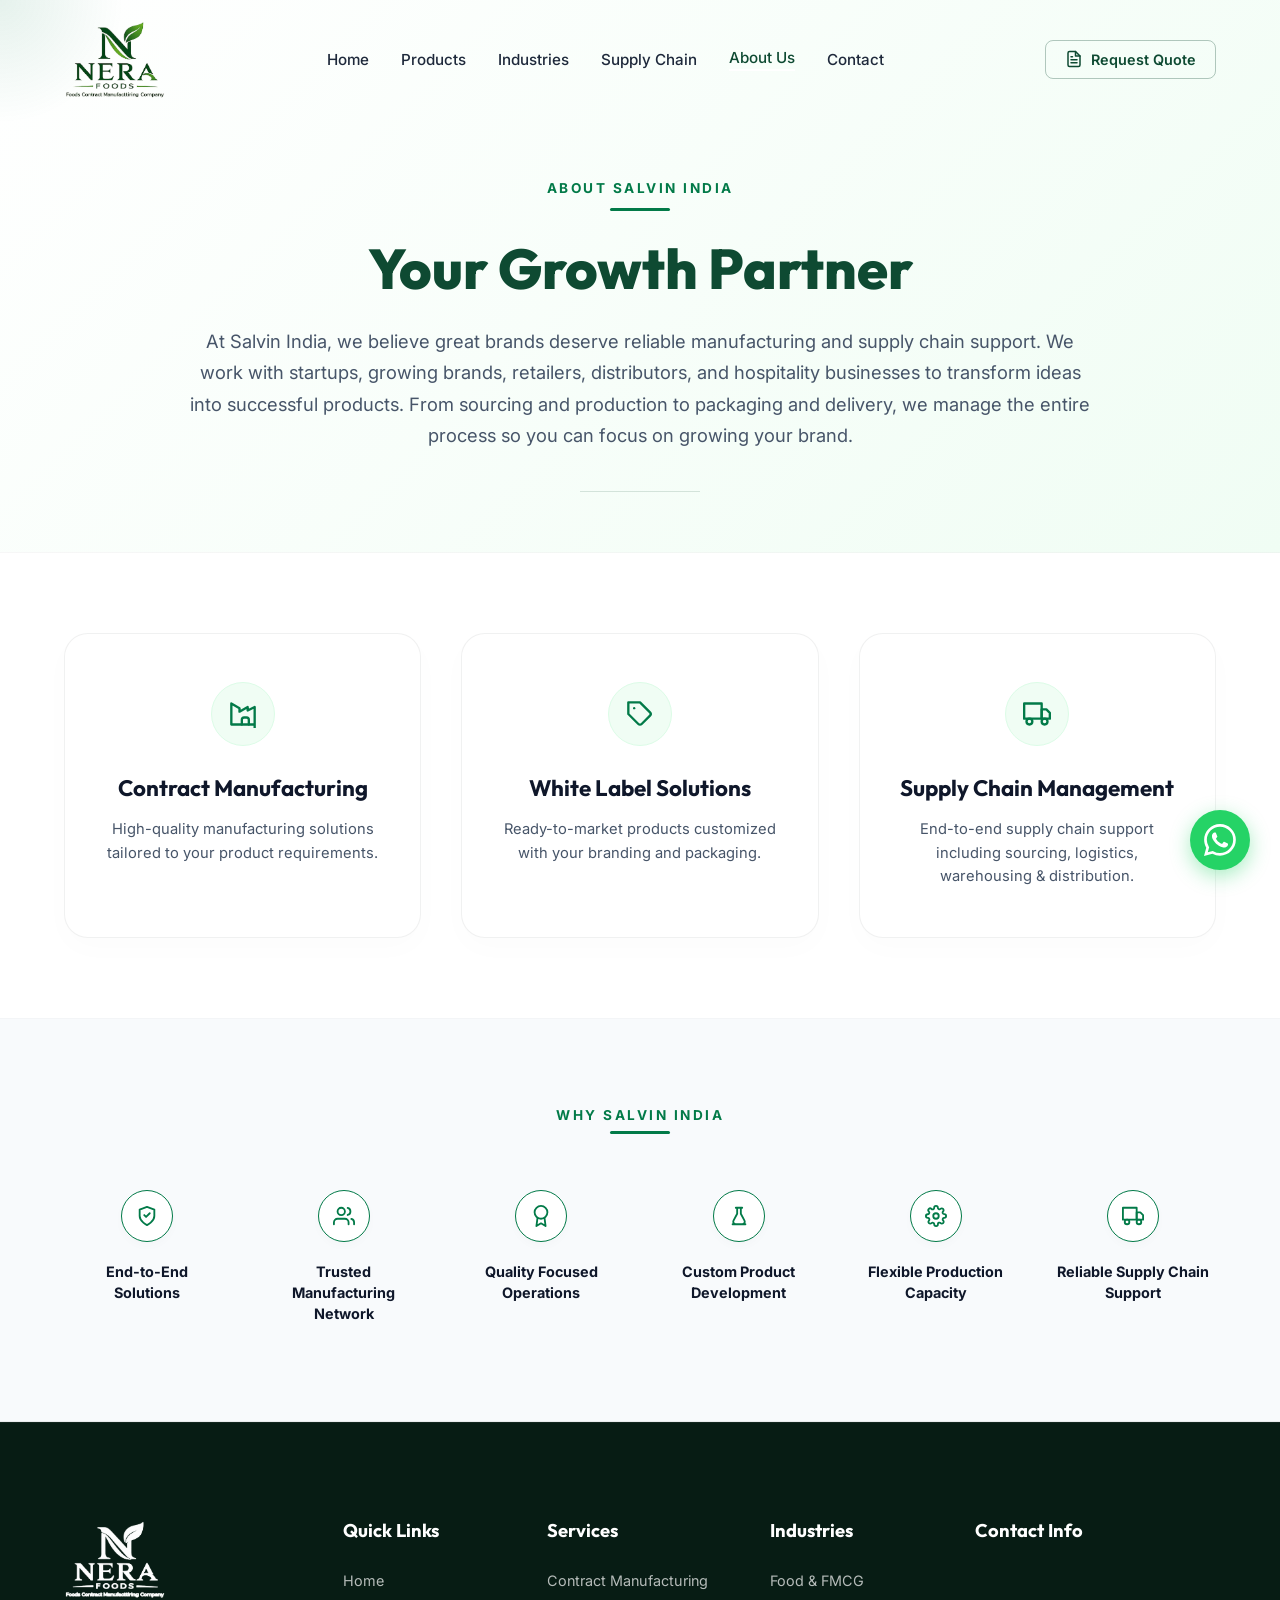
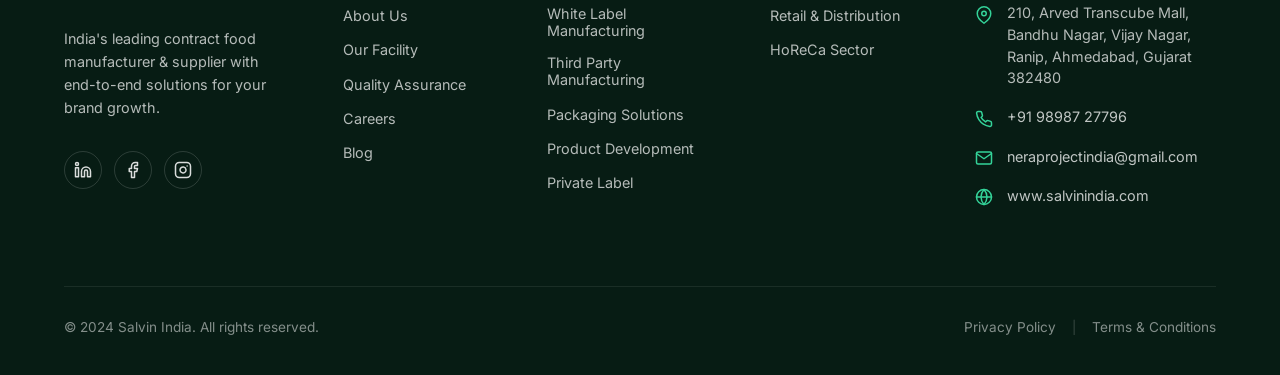
==== about.html @ e9b13687 "first commit" ====
<!DOCTYPE html>
<html lang="en">

<head>
    <meta charset="UTF-8">
    <meta name="viewport" content="width=device-width, initial-scale=1.0">
    <title>Salvin India - Your Growth Partner | About Us</title>
    <meta name="description"
        content="At Salvin India, we believe great brands deserve reliable manufacturing and supply chain support. We work with startups, growing brands, and enterprises to transform ideas into successful products.">
    <link rel="stylesheet" href="style.css">
    <link rel="preconnect" href="https://fonts.googleapis.com">
    <link rel="preconnect" href="https://fonts.gstatic.com" crossorigin>
    <link
        href="https://fonts.googleapis.com/css2?family=Inter:wght@300;400;500;600;700&family=Outfit:wght@400;500;600;700;800&display=swap"
        rel="stylesheet">
</head>

<body class="header-light-page">
    <!-- Custom Cursor Glow -->
    <div class="cursor-glow"></div>

    <!-- Header Section -->
    <header class="header">
        <div class="logo">
            <img src="Image/logo.png" alt="Salvin India Logo" class="logo-img">
        </div>

        <nav class="nav-menu">
            <a href="index.html" class="nav-item">Home</a>
            <a href="products.html" class="nav-item">Products</a>
            <a href="industries.html" class="nav-item">Industries</a>
            <a href="supply-chain.html" class="nav-item">Supply Chain</a>
            <a href="about.html" class="nav-item active">About Us</a>
            <a href="contact.html" class="nav-item">Contact</a>
        </nav>

        <div class="header-actions">
            <a href="https://wa.me/919898727796?text=Hi%20Salvin%20India%2C%20I%20would%20like%20to%20request%20a%20quotation%20for%20food%20manufacturing%20and%20packaging%20services."
                class="btn btn-outline" target="_blank" rel="noopener noreferrer">
                <svg class="btn-icon" viewBox="0 0 24 24" fill="none" stroke="currentColor" stroke-width="2"
                    stroke-linecap="round" stroke-linejoin="round">
                    <path d="M14 2H6a2 2 0 0 0-2 2v16a2 2 0 0 0 2 2h12a2 2 0 0 0 2-2V8z" />
                    <polyline points="14 2 14 8 20 8" />
                    <line x1="16" y1="13" x2="8" y2="13" />
                    <line x1="16" y1="17" x2="8" y2="17" />
                    <polyline points="10 9 9 9 8 9" />
                </svg>
                Request Quote
            </a>
        </div>

        <!-- Hamburger Menu Toggle -->
        <div class="menu-toggle" id="mobile-menu">
            <span class="bar"></span>
            <span class="bar"></span>
            <span class="bar"></span>
        </div>
    </header>

    <!-- About Page Hero Section -->
    <main class="about-hero-section">
        <div class="about-hero-container">
            <span class="about-tagline">ABOUT SALVIN INDIA</span>
            <div class="about-tagline-underline"></div>
            <h1 class="about-hero-title">Your Growth Partner</h1>
            <p class="about-hero-subtitle">
                At Salvin India, we believe great brands deserve reliable manufacturing and supply chain support.
                We work with startups, growing brands, retailers, distributors, and hospitality businesses to
                transform ideas into successful products. From sourcing and production to packaging and delivery,
                we manage the entire process so you can focus on growing your brand.
            </p>
            <div class="about-divider-line"></div>
        </div>
    </main>

    <!-- Core Solutions (3 Cards Grid) -->
    <section class="about-solutions-section">
        <div class="about-solutions-container">
            <div class="about-cards-grid">
                <!-- Card 1: Contract Manufacturing -->
                <div class="about-card">
                    <div class="about-card-icon-wrapper">
                        <svg viewBox="0 0 24 24" fill="none" stroke="currentColor" stroke-width="2"
                            stroke-linecap="round" stroke-linejoin="round">
                            <path d="M22 21H2V3l7 4v3l7-4v3l6-3v18z" />
                            <path d="M17 21v-4a2 2 0 0 0-2-2h-2a2 2 0 0 0-2 2v4" />
                        </svg>
                    </div>
                    <h3 class="about-card-title">Contract Manufacturing</h3>
                    <p class="about-card-desc">High-quality manufacturing solutions tailored to your product requirements.</p>
                </div>

                <!-- Card 2: White Label Solutions -->
                <div class="about-card">
                    <div class="about-card-icon-wrapper">
                        <svg viewBox="0 0 24 24" fill="none" stroke="currentColor" stroke-width="2"
                            stroke-linecap="round" stroke-linejoin="round">
                            <path d="M20.59 13.41l-7.17 7.17a2 2 0 0 1-2.83 0L2 12V2h10l8.59 8.59a2 2 0 0 1 0 2.82z" />
                            <line x1="7" y1="7" x2="7.01" y2="7" />
                        </svg>
                    </div>
                    <h3 class="about-card-title">White Label Solutions</h3>
                    <p class="about-card-desc">Ready-to-market products customized with your branding and packaging.</p>
                </div>

                <!-- Card 3: Supply Chain Management -->
                <div class="about-card">
                    <div class="about-card-icon-wrapper">
                        <svg viewBox="0 0 24 24" fill="none" stroke="currentColor" stroke-width="2"
                            stroke-linecap="round" stroke-linejoin="round">
                            <rect x="1" y="3" width="15" height="13" />
                            <polygon points="16 8 20 8 23 11 23 16 16 16 16 8" />
                            <circle cx="5.5" cy="18.5" r="2.5" />
                            <circle cx="18.5" cy="18.5" r="2.5" />
                        </svg>
                    </div>
                    <h3 class="about-card-title">Supply Chain Management</h3>
                    <p class="about-card-desc">End-to-end supply chain support including sourcing, logistics, warehousing & distribution.</p>
                </div>
            </div>
        </div>
    </section>

    <!-- Why Salvin India (6 Badges Section) -->
    <section class="why-salvin-section">
        <div class="why-salvin-container">
            <span class="why-salvin-tagline">WHY SALVIN INDIA</span>
            <div class="why-salvin-underline"></div>
            <div class="why-salvin-grid">
                <!-- Badge 1: End-to-End Solutions -->
                <div class="why-salvin-item">
                    <div class="why-salvin-icon-wrapper">
                        <svg viewBox="0 0 24 24" fill="none" stroke="currentColor" stroke-width="2"
                            stroke-linecap="round" stroke-linejoin="round">
                            <path d="M12 22s8-4 8-10V5l-8-3-8 3v7c0 6 8 10 8 10z" />
                            <path d="m9 11 2 2 4-4" />
                        </svg>
                    </div>
                    <span class="why-salvin-text">End-to-End<br>Solutions</span>
                </div>

                <!-- Badge 2: Trusted Manufacturing Network -->
                <div class="why-salvin-item">
                    <div class="why-salvin-icon-wrapper">
                        <svg viewBox="0 0 24 24" fill="none" stroke="currentColor" stroke-width="2"
                            stroke-linecap="round" stroke-linejoin="round">
                            <path d="M17 21v-2a4 4 0 0 0-4-4H5a4 4 0 0 0-4 4v2" />
                            <circle cx="9" cy="7" r="4" />
                            <path d="M23 21v-2a4 4 0 0 0-3-3.87" />
                            <path d="M16 3.13a4 4 0 0 1 0 7.75" />
                        </svg>
                    </div>
                    <span class="why-salvin-text">Trusted<br>Manufacturing Network</span>
                </div>

                <!-- Badge 3: Quality Focused Operations -->
                <div class="why-salvin-item">
                    <div class="why-salvin-icon-wrapper">
                        <svg viewBox="0 0 24 24" fill="none" stroke="currentColor" stroke-width="2"
                            stroke-linecap="round" stroke-linejoin="round">
                            <circle cx="12" cy="8" r="7" />
                            <polyline points="8.21 13.89 7 23 12 20 17 23 15.79 13.88" />
                        </svg>
                    </div>
                    <span class="why-salvin-text">Quality Focused<br>Operations</span>
                </div>

                <!-- Badge 4: Custom Product Development -->
                <div class="why-salvin-item">
                    <div class="why-salvin-icon-wrapper">
                        <svg viewBox="0 0 24 24" fill="none" stroke="currentColor" stroke-width="2"
                            stroke-linecap="round" stroke-linejoin="round">
                            <path d="M5 21h14M8.5 3h7M10 3v6.5L6 17c-1 2 .5 4 2.5 4h7c2 0 3.5-2 2.5-4l-4-7.5V3H10z" />
                        </svg>
                    </div>
                    <span class="why-salvin-text">Custom Product<br>Development</span>
                </div>

                <!-- Badge 5: Flexible Production Capacity -->
                <div class="why-salvin-item">
                    <div class="why-salvin-icon-wrapper">
                        <svg viewBox="0 0 24 24" fill="none" stroke="currentColor" stroke-width="2"
                            stroke-linecap="round" stroke-linejoin="round">
                            <circle cx="12" cy="12" r="3" />
                            <path d="M19.4 15a1.65 1.65 0 0 0 .33 1.82l.06.06a2 2 0 1 1-2.83 2.83l-.06-.06a1.65 1.65 0 0 0-1.82-.33 1.65 1.65 0 0 0-1 1.51V21a2 2 0 0 1-4 0v-.09A1.65 1.65 0 0 0 9 19.4a1.65 1.65 0 0 0-1.82.33l-.06.06a2 2 0 1 1-2.83-2.83l.06-.06a1.65 1.65 0 0 0 .33-1.82 1.65 1.65 0 0 0-1.51-1H3a2 2 0 0 1 0-4h.09A1.65 1.65 0 0 0 4.6 9a1.65 1.65 0 0 0-.33-1.82l-.06-.06a2 2 0 1 1 2.83-2.83l.06.06a1.65 1.65 0 0 0 1.82.33H9a1.65 1.65 0 0 0 1-1.51V3a2 2 0 0 1 4 0v.09a1.65 1.65 0 0 0 1 1.51 1.65 1.65 0 0 0 1.82-.33l.06-.06a2 2 0 1 1 2.83 2.83l-.06.06a1.65 1.65 0 0 0-.33 1.82V9a1.65 1.65 0 0 0 1.51 1H21a2 2 0 0 1 0 4h-.09a1.65 1.65 0 0 0-1.51 1z" />
                        </svg>
                    </div>
                    <span class="why-salvin-text">Flexible Production<br>Capacity</span>
                </div>

                <!-- Badge 6: Reliable Supply Chain Support -->
                <div class="why-salvin-item">
                    <div class="why-salvin-icon-wrapper">
                        <svg viewBox="0 0 24 24" fill="none" stroke="currentColor" stroke-width="2"
                            stroke-linecap="round" stroke-linejoin="round">
                            <rect x="1" y="3" width="15" height="13" />
                            <polygon points="16 8 20 8 23 11 23 16 16 16 16 8" />
                            <circle cx="5.5" cy="18.5" r="2.5" />
                            <circle cx="18.5" cy="18.5" r="2.5" />
                        </svg>
                    </div>
                    <span class="why-salvin-text">Reliable Supply Chain<br>Support</span>
                </div>
            </div>
        </div>
    </section>

    <!-- Footer Section -->
    <footer class="footer-section">
        <div class="footer-container">
            <div class="footer-grid">
                <!-- Column 1: Brand Info -->
                <div class="footer-column brand-info-col">
                    <div class="footer-logo">
                        <img src="Image/logo.png" alt="Salvin India Logo" class="footer-logo-img">
                    </div>
                    <p class="brand-description">India's leading contract food manufacturer & supplier with end-to-end
                        solutions for your brand growth.</p>
                    <div class="social-links">
                        <a href="https://www.linkedin.com/company/salvinindustries/" class="social-link"
                            aria-label="LinkedIn" target="_blank" rel="noopener noreferrer">
                            <svg viewBox="0 0 24 24" fill="none" stroke="currentColor" stroke-width="2"
                                stroke-linecap="round" stroke-linejoin="round">
                                <path
                                    d="M16 8a6 6 0 0 1 6 6v7h-4v-7a2 2 0 0 0-2-2 2 2 0 0 0-2 2v7h-4v-7a6 6 0 0 1 6-6z" />
                                <rect x="2" y="9" width="4" height="12" />
                                <circle cx="4" cy="4" r="2" />
                            </svg>
                        </a>
                        <a href="https://www.facebook.com/share/1EDoTc8i7M/" class="social-link" aria-label="Facebook"
                            target="_blank" rel="noopener noreferrer">
                            <svg viewBox="0 0 24 24" fill="none" stroke="currentColor" stroke-width="2"
                                stroke-linecap="round" stroke-linejoin="round">
                                <path d="M18 2h-3a5 5 0 0 0-5 5v3H7v4h3v8h4v-8h3l1-4h-4V7a1 1 0 0 1 1-1h3z"></path>
                            </svg>
                        </a>
                        <a href="https://www.instagram.com/salvinindia?igsh=eTM0M2psZmMzNHhu" class="social-link"
                            aria-label="Instagram" target="_blank" rel="noopener noreferrer">
                            <svg viewBox="0 0 24 24" fill="none" stroke="currentColor" stroke-width="2"
                                stroke-linecap="round" stroke-linejoin="round">
                                <rect x="2" y="2" width="20" height="20" rx="5" ry="5" />
                                <path d="M16 11.37A4 4 0 1 1 12.63 8 4 4 0 0 1 16 11.37z" />
                                <line x1="17.5" y1="6.5" x2="17.51" y2="6.5" />
                            </svg>
                        </a>
                    </div>
                </div>

                <!-- Column 2: Quick Links -->
                <div class="footer-column">
                    <h3 class="footer-heading">Quick Links</h3>
                    <ul class="footer-links">
                        <li><a href="index.html">Home</a></li>
                        <li><a href="about.html">About Us</a></li>
                        <li><a href="#">Our Facility</a></li>
                        <li><a href="#">Quality Assurance</a></li>
                        <li><a href="#">Careers</a></li>
                        <li><a href="#">Blog</a></li>
                    </ul>
                </div>

                <!-- Column 3: Services -->
                <div class="footer-column">
                    <h3 class="footer-heading">Services</h3>
                    <ul class="footer-links">
                        <li><a href="#">Contract Manufacturing</a></li>
                        <li><a href="#">White Label Manufacturing</a></li>
                        <li><a href="#">Third Party Manufacturing</a></li>
                        <li><a href="#">Packaging Solutions</a></li>
                        <li><a href="#">Product Development</a></li>
                        <li><a href="#">Private Label</a></li>
                    </ul>
                </div>

                <!-- Column 4: Industries -->
                <div class="footer-column">
                    <h3 class="footer-heading">Industries</h3>
                    <ul class="footer-links">
                        <li><a href="industries.html#food-fmcg">Food & FMCG</a></li>
                        <li><a href="industries.html#retail-distribution">Retail & Distribution</a></li>
                        <li><a href="industries.html#horeca">HoReCa Sector</a></li>
                    </ul>
                </div>

                <!-- Column 5: Contact Info -->
                <div class="footer-column contact-info-col">
                    <h3 class="footer-heading">Contact Info</h3>
                    <ul class="footer-contact-list">
                        <li>
                            <svg class="contact-icon" viewBox="0 0 24 24" fill="none" stroke="currentColor"
                                stroke-width="2" stroke-linecap="round" stroke-linejoin="round">
                                <path d="M21 10c0 7-9 13-9 13s-9-6-9-13a9 9 0 0 1 18 0z" />
                                <circle cx="12" cy="10" r="3" />
                            </svg>
                            <span>210, Arved Transcube Mall,<br>Bandhu Nagar, Vijay Nagar,<br>Ranip, Ahmedabad, Gujarat
                                382480</span>
                        </li>
                        <li>
                            <svg class="contact-icon" viewBox="0 0 24 24" fill="none" stroke="currentColor"
                                stroke-width="2" stroke-linecap="round" stroke-linejoin="round">
                                <path
                                    d="M22 16.92v3a2 2 0 0 1-2.18 2 19.79 19.79 0 0 1-8.63-3.07 19.5 19.5 0 0 1-6-6 19.79 19.79 0 0 1-3.07-8.67A2 2 0 0 1 4.11 2h3a2 2 0 0 1 2 1.72 12.84 12.84 0 0 0 .7 2.81 2 2 0 0 1-.45 2.11L8.09 9.91a16 16 0 0 0 6 6l1.27-1.27a2 2 0 0 1 2.11-.45 12.84 12.84 0 0 0 2.81.7A2 2 0 0 1 22 16.92z" />
                            </svg>
                            <a href="tel:+919898727796">+91 98987 27796</a>
                        </li>
                        <li>
                            <svg class="contact-icon" viewBox="0 0 24 24" fill="none" stroke="currentColor"
                                stroke-width="2" stroke-linecap="round" stroke-linejoin="round">
                                <path d="M4 4h16c1.1 0 2 .9 2 2v12c0 1.1-.9 2-2 2H4c-1.1 0-2-.9-2-2V6c0-1.1.9-2 2-2z" />
                                <polyline points="22,6 12,13 2,6" />
                            </svg>
                            <a href="mailto:neraprojectindia@gmail.com">neraprojectindia@gmail.com</a>
                        </li>
                        <li>
                            <svg class="contact-icon" viewBox="0 0 24 24" fill="none" stroke="currentColor"
                                stroke-width="2" stroke-linecap="round" stroke-linejoin="round">
                                <circle cx="12" cy="12" r="10" />
                                <line x1="2" y1="12" x2="22" y2="12" />
                                <path
                                    d="M12 2a15.3 15.3 0 0 1 4 10 15.3 15.3 0 0 1-4 10 15.3 15.3 0 0 1-4-10 15.3 15.3 0 0 1 4-10z" />
                            </svg>
                            <a href="https://www.salvinindia.com" target="_blank"
                                rel="noopener noreferrer">www.salvinindia.com</a>
                        </li>
                    </ul>
                </div>
            </div>

            <div class="footer-bottom">
                <p class="copyright">© 2024 Salvin India. All rights reserved.</p>
                <div class="footer-bottom-links">
                    <a href="#">Privacy Policy</a>
                    <span class="separator">|</span>
                    <a href="#">Terms & Conditions</a>
                </div>
            </div>
        </div>
    </footer>

    <!-- WhatsApp Floating Widget -->
    <a href="https://wa.me/919898727796?text=Hi%20Salvin%20India%2C%20I%20have%20an%20inquiry%20about%20your%20food%20manufacturing%20and%20packaging%20services."
        class="whatsapp-float" target="_blank" rel="noopener noreferrer" aria-label="Chat on WhatsApp">
        <svg viewBox="0 0 16 16" fill="currentColor">
            <path d="M13.601 2.326A7.85 7.85 0 0 0 7.994 0C3.627 0 .068 3.558.064 7.926c0 1.399.366 2.76 1.057 3.965L0 16l4.204-1.102a7.9 7.9 0 0 0 3.79.965h.004c4.368 0 7.926-3.558 7.93-7.93A7.9 7.9 0 0 0 13.6 2.326zM7.994 14.521a6.6 6.6 0 0 1-3.356-.92l-.24-.144-2.494.654.666-2.433-.156-.251a6.56 6.56 0 0 1-1.007-3.505c0-3.626 2.957-6.584 6.591-6.584a6.56 6.56 0 0 1 4.66 1.931 6.56 6.56 0 0 1 1.928 4.66c-.004 3.639-2.961 6.592-6.592 6.592m3.615-4.934c-.197-.099-1.17-.578-1.353-.646-.182-.065-.315-.099-.445.099-.133.197-.513.646-.627.775-.114.133-.232.148-.43.05-.197-.1-.836-.308-1.592-.985-.59-.525-.985-1.175-1.103-1.372-.114-.198-.011-.304.088-.403.087-.088.197-.232.296-.346.1-.114.133-.198.198-.33.065-.134.034-.248-.015-.347-.05-.099-.445-1.076-.612-1.47-.16-.389-.323-.335-.445-.34-.114-.007-.247-.007-.38-.007a.73.73 0 0 0-.529.247c-.182.198-.691.677-.691 1.654s.71 1.916.81 2.049c.098.133 1.394 2.132 3.383 2.992.47.205.84.326 1.129.418.475.152.904.129 1.246.08.38-.058 1.171-.48 1.338-.943.164-.464.164-.86.114-.943-.049-.084-.182-.133-.38-.232"/>
        </svg>
    </a>

    <!-- Main JavaScript File -->
    <script src="script.js"></script>
</body>

</html>
---- style.css ----
/* Global Styles & Variables */
:root {
    --primary-color: #0e4a32;
    --primary-light: #156f4c;
    --accent-color: #027a48;
    --accent-hover: #02663c;
    --text-dark: #1e293b;
    --text-muted: #475569;
    --text-light: #ffffff;
    --glass-white: rgba(255, 255, 255, 0.75);
    --glass-border: rgba(255, 255, 255, 0.5);
    --transition-smooth: all 0.4s cubic-bezier(0.16, 1, 0.3, 1);
}

* {
    margin: 0;
    padding: 0;
    box-sizing: border-box;
}

body {
    font-family: 'Inter', sans-serif;
    color: var(--text-dark);
    overflow-x: hidden;
    min-height: 100vh;
    background: #f4f7f6;
}

/* Custom Cursor Glow */
.cursor-glow {
    position: fixed;
    width: 250px;
    height: 250px;
    background: radial-gradient(circle, rgba(2, 122, 72, 0.1) 0%, transparent 70%);
    border-radius: 50%;
    pointer-events: none;
    z-index: 1;
    transform: translate(-50%, -50%);
}

/* Header & Navigation */
.header {
    display: flex;
    justify-content: space-between;
    align-items: center;
    padding: 1.2rem 5%;
    position: fixed;
    top: 0;
    left: 0;
    right: 0;
    z-index: 1000;
    background: transparent;
    transition: var(--transition-smooth);
}

.header.scrolled {
    padding: 0.8rem 5%;
    background: rgba(255, 255, 255, 0.88);
    backdrop-filter: blur(12px);
    -webkit-backdrop-filter: blur(12px);
    border-bottom: 1px solid rgba(0, 0, 0, 0.05);
    box-shadow: 0 10px 30px rgba(0, 0, 0, 0.04);
}

.header.scrolled .nav-item {
    color: var(--text-dark);
}

.header.scrolled .nav-item:hover,
.header.scrolled .nav-item.active {
    color: var(--primary-color);
}

.header.scrolled .nav-item.active {
    border-bottom-color: var(--primary-color);
}

.header.scrolled .dropdown-icon {
    color: var(--text-dark);
}

.header.scrolled .btn-outline {
    color: var(--primary-color);
    border-color: rgba(14, 74, 50, 0.3);
    background: transparent;
}

.header.scrolled .btn-outline:hover {
    border-color: var(--primary-color);
    background: rgba(14, 74, 50, 0.04);
}

.header.scrolled .menu-toggle .bar {
    background-color: var(--primary-color);
}

.header.scrolled .logo-img {
    filter: none;
    /* Show original green logo on white background */
}

.logo {
    display: flex;
    align-items: center;
    gap: 0.5rem;
    cursor: pointer;
}

.logo-img {
    height: 80px;
    width: auto;
    object-fit: contain;
    filter: brightness(0) invert(1);
    /* Logo is white on dark background at the top */
    transition: var(--transition-smooth);
}

.logo-text {
    display: flex;
    flex-direction: column;
}

.brand-name {
    font-family: 'Outfit', sans-serif;
    font-size: 1.5rem;
    font-weight: 700;
    color: var(--text-light);
    line-height: 1.1;
}

.brand-sub {
    font-size: 0.8rem;
    color: #a7f3d0;
    text-transform: uppercase;
    font-weight: 600;
    letter-spacing: 1.5px;
}

.nav-menu {
    display: flex;
    align-items: center;
    gap: 2rem;
}

.nav-item {
    color: rgba(255, 255, 255, 0.8);
    text-decoration: none;
    font-size: 0.95rem;
    font-weight: 500;
    transition: var(--transition-smooth);
    display: flex;
    align-items: center;
    gap: 0.25rem;
}

.nav-item:hover,
.nav-item.active {
    color: var(--text-light);
}

.nav-item.active {
    border-bottom: 2px solid var(--text-light);
    padding-bottom: 2px;
}

.dropdown {
    position: relative;
}

.dropdown-icon {
    width: 14px;
    height: 14px;
}

.dropdown-content {
    display: none;
    position: absolute;
    top: 100%;
    left: 0;
    background: rgba(7, 28, 20, 0.95);
    border: 1px solid rgba(255, 255, 255, 0.1);
    backdrop-filter: blur(15px);
    border-radius: 8px;
    padding: 0.5rem 0;
    min-width: 200px;
}

.dropdown-content a {
    color: rgba(255, 255, 255, 0.8);
    padding: 0.5rem 1.5rem;
    display: block;
    text-decoration: none;
    font-size: 0.9rem;
    transition: var(--transition-smooth);
}

.dropdown-content a:hover {
    background: rgba(52, 211, 153, 0.15);
    color: #34d399;
}

.dropdown:hover .dropdown-content {
    display: block;
}

.header-actions {
    display: flex;
    align-items: center;
    gap: 1rem;
}

.btn {
    display: inline-flex;
    align-items: center;
    gap: 0.5rem;
    padding: 0.6rem 1.2rem;
    border-radius: 8px;
    font-size: 0.9rem;
    font-weight: 600;
    text-decoration: none;
    transition: var(--transition-smooth);
    cursor: pointer;
}

.btn-icon {
    width: 16px;
    height: 16px;
}

.btn-outline {
    color: var(--text-light);
    border: 1.5px solid rgba(255, 255, 255, 0.4);
    background: rgba(255, 255, 255, 0.05);
}

.btn-outline:hover {
    border-color: var(--text-light);
    background: rgba(255, 255, 255, 0.15);
}

.btn-primary {
    color: var(--text-light);
    background: var(--accent-color);
    border: 1.5px solid var(--accent-color);
}

.btn-primary:hover {
    background: var(--accent-hover);
    border-color: var(--accent-hover);
    transform: translateY(-1px);
}

/* Hero Section (Slider Container) */
.hero.slider-container {
    min-height: 70vh;
    position: relative;
    background: none;
    display: block;
    overflow: hidden;
}

.hero-slide {
    position: absolute;
    inset: 0;
    opacity: 0;
    visibility: hidden;
    transition: opacity 1s cubic-bezier(0.4, 0, 0.2, 1), visibility 1s;
    display: flex;
    align-items: center;
    background-size: cover;
    background-position: center center;
    background-repeat: no-repeat;
    z-index: 1;
}

.hero-slide.active {
    position: relative;
    opacity: 1;
    visibility: visible;
    z-index: 2;
}

/* Gradient Overlay inside each Hero Slide */
.hero-slide::before {
    content: '';
    position: absolute;
    inset: 0;
    background:
        linear-gradient(to bottom, rgba(7, 28, 20, 0.85) 0%, rgba(7, 28, 20, 0) 15%),
        linear-gradient(to right, rgba(255, 255, 255, 0.75) 0%, rgba(255, 255, 255, 0.15) 15%, rgba(255, 255, 255, 0) 80%),
        radial-gradient(circle at bottom left, rgba(16, 185, 129, 0.1) 0%, transparent 15%);
    z-index: 1;
}

/* Custom Slide Styles for Mango & Honey Product Slides */
@media (min-width: 769px) {
    .hero-slide[data-bg*="mango"] {
        background-size: cover;
        background-position: right top;
        background-color: #e6ece3;
        /* Soft green-gray background matching the mango image */
    }

    .hero-slide[data-bg*="honey"] {
        background-size: cover;
        background-position: right top;
        background-color: #faf6ee;
        /* Warm cream background matching the honey image */
    }
}

/* Light overlay overrides for product slides to keep the images clear and bright */
.hero-slide[data-bg*="mango"]::before,
.hero-slide[data-bg*="honey"]::before {
    background:
        linear-gradient(to bottom, rgba(7, 28, 20, 0.4) 0%, rgba(7, 28, 20, 0) 25%),
        linear-gradient(to right, rgba(255, 255, 255, 0.05) 0%, rgba(255, 255, 255, 0) 70%),
        radial-gradient(circle at bottom left, rgba(16, 185, 129, 0.02) 0%, transparent 50%);
}

/* Main Hero Grid Layout */
.hero-slide .hero-container {
    display: grid;
    grid-template-columns: 1.15fr 1fr;
    gap: 2rem;
    max-width: 1440px;
    margin: auto;
    padding: 140px 5% 60px;
    width: 100%;
    z-index: 3;
    position: relative;
}

.hero-slide .visual-wrapper {
    z-index: 2;
}

/* Slider Controls */
.slider-controls {
    position: absolute;
    bottom: 30px;
    right: 5%;
    display: flex;
    gap: 0.75rem;
    z-index: 10;
}

.slider-nav {
    width: 44px;
    height: 44px;
    border-radius: 50%;
    background: rgba(255, 255, 255, 0.75);
    backdrop-filter: blur(8px);
    -webkit-backdrop-filter: blur(8px);
    border: 1px solid rgba(255, 255, 255, 0.5);
    display: flex;
    align-items: center;
    justify-content: center;
    cursor: pointer;
    transition: var(--transition-smooth);
    color: var(--primary-color);
    box-shadow: 0 4px 15px rgba(0, 0, 0, 0.05);
}

.slider-nav:hover {
    background: var(--accent-color);
    color: #ffffff;
    border-color: var(--accent-color);
    transform: translateY(-2px);
    box-shadow: 0 6px 20px rgba(2, 122, 72, 0.2);
}

.slider-nav svg {
    width: 18px;
    height: 18px;
}

.slider-indicators {
    position: absolute;
    bottom: 45px;
    left: 5%;
    display: flex;
    gap: 0.5rem;
    z-index: 10;
}

.slider-dot {
    width: 10px;
    height: 10px;
    border-radius: 50%;
    background: rgba(0, 0, 0, 0.15);
    cursor: pointer;
    transition: var(--transition-smooth);
}

.slider-dot.active {
    background: var(--accent-color);
    width: 28px;
    border-radius: 5px;
}

.hero-content {
    display: flex;
    flex-direction: column;
    justify-content: center;
}

.badge-trusted {
    display: inline-flex;
    align-items: center;
    gap: 0.5rem;
    background: rgba(0, 0, 0, 0.05);
    border: 1px solid rgba(0, 0, 0, 0.1);
    padding: 0.4rem 1.2rem;
    border-radius: 50px;
    font-size: 0.85rem;
    font-weight: 600;
    color: #1e293b;
    width: fit-content;
    margin-bottom: 1.5rem;
}

.badge-star {
    color: #ca8a04;
    animation: pulse 1.5s infinite;
}

.hero-title {
    font-family: 'Outfit', sans-serif;
    font-size: 4.2rem;
    font-weight: 800;
    line-height: 1.15;
    letter-spacing: -1px;
    margin-bottom: 1.5rem;
    color: #0f172a;
}

.text-gradient {
    color: var(--primary-color);
}

.text-highlight {
    color: var(--accent-color);
}

.hero-subtitle {
    font-size: 1.3rem;
    font-weight: 700;
    color: #1e293b;
    margin-bottom: 2rem;
    line-height: 1.45;
}

.hero-actions {
    display: flex;
    gap: 1.2rem;
    margin-bottom: 3rem;
}

.btn-cta {
    display: inline-flex;
    align-items: center;
    gap: 0.75rem;
    padding: 0.85rem 1.7rem;
    border-radius: 8px;
    font-size: 0.95rem;
    font-weight: 600;
    text-decoration: none;
    transition: var(--transition-smooth);
}

.cta-arrow {
    width: 18px;
    height: 18px;
    transition: var(--transition-smooth);
}

.btn-cta-primary {
    background: var(--accent-color);
    color: var(--text-light);
    box-shadow: 0 4px 14px rgba(2, 122, 72, 0.25);
}

.btn-cta-primary:hover {
    background: var(--accent-hover);
    transform: translateY(-2px);
    box-shadow: 0 6px 20px rgba(2, 122, 72, 0.35);
}

.btn-cta-primary:hover .cta-arrow {
    transform: translateX(4px);
}

.btn-cta-secondary {
    border: 1.5px solid #d0d5dd;
    color: var(--accent-color);
    background: var(--text-light);
    box-shadow: 0 1px 2px rgba(16, 24, 40, 0.05);
}

.btn-cta-secondary:hover {
    border-color: var(--accent-color);
    background: #f0fdf4;
    transform: translateY(-2px);
}

.btn-cta-secondary:hover .cta-arrow {
    transform: translateX(4px);
}

/* Trust Badges */
.trust-badges {
    display: grid;
    grid-template-columns: repeat(4, 1fr);
    gap: 1rem;
}

.badge-item {
    display: flex;
    align-items: center;
    gap: 0.6rem;
}

.badge-icon-wrapper {
    width: 36px;
    height: 36px;
    border-radius: 50%;
    background: #f0fdf4;
    border: 1px solid #dcfce7;
    display: flex;
    align-items: center;
    justify-content: center;
    color: var(--accent-color);
}

.badge-icon {
    width: 16px;
    height: 16px;
}

.badge-text {
    display: flex;
    flex-direction: column;
}

.badge-text strong {
    font-size: 0.85rem;
    color: #1e293b;
    line-height: 1.2;
}

.badge-text span {
    font-size: 0.75rem;
    color: var(--text-muted);
}

/* Floating Machine Badges Layer */
.hero-visual {
    position: relative;
    display: flex;
    align-items: center;
    justify-content: center;
    min-height: 500px;
}

.visual-wrapper {
    position: absolute;
    inset: 0;
    pointer-events: none;
    z-index: 2;
}

.hotspot-badge {
    position: absolute;
    top: var(--top);
    left: var(--left);
    background: rgba(255, 255, 255, 0.72);
    backdrop-filter: blur(12px);
    -webkit-backdrop-filter: blur(12px);
    border: 1px solid rgba(255, 255, 255, 0.6);
    padding: 0.5rem 1rem;
    border-radius: 12px;
    box-shadow: 0 10px 25px rgba(0, 0, 0, 0.04);
    z-index: 10;
    cursor: pointer;
    transition: var(--transition-smooth);
    pointer-events: auto;
}

.hotspot-badge:hover {
    background: rgba(255, 255, 255, 0.9);
    border-color: var(--accent-color);
    transform: scale(1.04) translateY(-3px) !important;
    box-shadow: 0 12px 30px rgba(2, 122, 72, 0.15);
}

.badge-content {
    display: flex;
    align-items: center;
    gap: 0.75rem;
}

.hotspot-icon-box {
    width: 36px;
    height: 36px;
    border-radius: 8px;
    background: rgba(255, 255, 255, 0.6);
    border: 1px solid rgba(255, 255, 255, 0.8);
    display: flex;
    align-items: center;
    justify-content: center;
    color: var(--accent-color);
    flex-shrink: 0;
}

.hotspot-icon-box svg {
    width: 18px;
    height: 18px;
    stroke: #027a48;
}

.hotspot-text {
    display: flex;
    flex-direction: column;
}

.label-top {
    font-size: 0.65rem;
    color: #475569;
    font-weight: 500;
    line-height: 1.2;
    white-space: nowrap;
}

.label-bottom {
    font-size: 0.8rem;
    color: #0f172a;
    font-weight: 700;
    line-height: 1.2;
    white-space: nowrap;
}

/* Services Section (Desktop Grid) */
.services-section {
    background: #ffffff;
    padding: 5rem 5%;
    border-top: 1px solid rgba(0, 0, 0, 0.03);
    border-bottom: 1px solid rgba(0, 0, 0, 0.05);
}

.carousel-dots {
    display: none;
}

.services-grid-container {
    display: grid;
    grid-template-columns: repeat(5, 1fr);
    gap: 1.25rem;
    max-width: 1440px;
    margin: 0 auto;
    width: 100%;
}

.service-card-new {
    background: #ffffff;
    border: 1.5px solid #f1f5f9;
    border-radius: 16px;
    overflow: hidden;
    display: flex;
    flex-direction: column;
    transition: var(--transition-smooth);
    box-shadow: 0 4px 20px rgba(0, 0, 0, 0.02);
}

.service-card-new.clone,
.industry-card.clone,
.process-card.clone {
    display: none;
}

.service-card-new:hover {
    transform: translateY(-5px);
    box-shadow: 0 12px 30px rgba(0, 0, 0, 0.06);
    border-color: #e2e8f0;
}

.card-img-box {
    width: 100%;
    height: 160px;
    overflow: hidden;
    background: #f8fafc;
}

.card-img-box img {
    width: 100%;
    height: 100%;
    object-fit: cover;
    transition: var(--transition-smooth);
}

.service-card-new:hover .card-img-box img {
    transform: scale(1.05);
}

.card-details {
    padding: 1.25rem;
    display: flex;
    flex-direction: column;
    flex-grow: 1;
}

.card-details-title {
    font-family: 'Outfit', sans-serif;
    font-size: 1.1rem;
    font-weight: 700;
    color: #0f172a;
    margin-bottom: 0.75rem;
    line-height: 1.3;
}

.card-details-title .text-green {
    color: var(--accent-color);
    display: block;
}

.card-details-desc {
    font-size: 0.82rem;
    color: var(--text-muted);
    line-height: 1.5;
    margin-bottom: 1.5rem;
    flex-grow: 1;
}

.card-details-link {
    display: inline-flex;
    align-items: center;
    gap: 0.4rem;
    font-size: 0.88rem;
    font-weight: 600;
    color: var(--accent-color);
    text-decoration: none;
    margin-top: auto;
    width: fit-content;
    border-bottom: 2px solid transparent;
    transition: var(--transition-smooth);
}

.card-details-link:hover {
    border-bottom-color: var(--accent-color);
}

.arrow-icon {
    width: 16px;
    height: 16px;
    transition: var(--transition-smooth);
}

.card-details-link:hover .arrow-icon {
    transform: translateX(4px);
}

/* Scroll Down Section */
.scroll-indicator {
    display: flex;
    flex-direction: column;
    align-items: center;
    gap: 0.4rem;
    margin: 2.5rem auto;
    cursor: pointer;
}

.mouse-icon {
    width: 22px;
    height: 34px;
    border: 2px solid var(--text-muted);
    border-radius: 10px;
    position: relative;
}

.mouse-wheel {
    width: 3px;
    height: 6px;
    background: var(--accent-color);
    border-radius: 2px;
    position: absolute;
    top: 6px;
    left: 50%;
    transform: translateX(-50%);
    animation: scrollWheel 1.5s infinite;
}

.scroll-text {
    font-size: 0.7rem;
    text-transform: uppercase;
    letter-spacing: 1.5px;
    color: var(--text-muted);
    font-weight: 600;
}

.scroll-arrow {
    width: 12px;
    height: 12px;
    color: var(--text-muted);
    animation: bounce 1.5s infinite;
}

/* Animations */
@keyframes ripple {
    0% {
        transform: scale(0.5);
        opacity: 1;
    }

    100% {
        transform: scale(2.2);
        opacity: 0;
    }
}

@keyframes scrollWheel {
    0% {
        opacity: 1;
        transform: translate(-50%, 0);
    }

    100% {
        opacity: 0;
        transform: translate(-50%, 12px);
    }
}

@keyframes bounce {

    0%,
    100% {
        transform: translateY(0);
    }

    50% {
        transform: translateY(4px);
    }
}

.floating {
    animation: floatingEffect 4s ease-in-out infinite;
    animation-delay: var(--delay);
}

@keyframes floatingEffect {
    0% {
        transform: translateY(0px);
    }

    50% {
        transform: translateY(-8px);
    }

    100% {
        transform: translateY(0px);
    }
}

/* Hamburger Menu Toggle Button */
.menu-toggle {
    display: none;
    flex-direction: column;
    gap: 6px;
    cursor: pointer;
    z-index: 110;
    padding: 0.5rem;
}

.menu-toggle .bar {
    width: 25px;
    height: 3px;
    background-color: var(--text-light);
    border-radius: 2px;
    transition: var(--transition-smooth);
}

/* Transform Hamburger to X when active */
.menu-toggle.active .bar:nth-child(1) {
    transform: translateY(9px) rotate(45deg);
}

.menu-toggle.active .bar:nth-child(2) {
    opacity: 0;
}

.menu-toggle.active .bar:nth-child(3) {
    transform: translateY(-9px) rotate(-45deg);
}

/* Responsive Breakpoints */
@media (max-width: 1024px) {
    .logo-img {
        height: 65px;
    }

    .menu-toggle {
        display: flex;
    }

    .nav-menu {
        position: fixed;
        top: 0;
        right: -100%;
        width: 300px;
        height: 100vh;
        background: rgba(7, 28, 20, 0.97);
        backdrop-filter: blur(15px);
        -webkit-backdrop-filter: blur(15px);
        flex-direction: column;
        justify-content: center;
        align-items: center;
        gap: 2rem;
        transition: right 0.4s cubic-bezier(0.16, 1, 0.3, 1);
        z-index: 105;
        box-shadow: -10px 0 30px rgba(0, 0, 0, 0.2);
        border-left: 1px solid rgba(255, 255, 255, 0.1);
        padding: 2rem;
    }

    .nav-menu.active {
        right: 0;
    }

    .nav-item {
        font-size: 1.2rem;
        color: rgba(255, 255, 255, 0.85);
    }

    .dropdown-content {
        position: static;
        background: rgba(255, 255, 255, 0.05);
        border: none;
        box-shadow: none;
        margin-top: 0.5rem;
    }

    /* Scaling Visuals and Badges */
    .visual-wrapper {
        transform: scale(0.72);
        transform-origin: right center;
    }

    .hero-title {
        font-size: 2.8rem;
    }

    .hero-subtitle {
        font-size: 1.1rem;
        margin-bottom: 1.5rem;
    }

    .services-ribbon {
        width: 95%;
    }

    .ribbon-container {
        flex-wrap: wrap;
        gap: 1.5rem;
        justify-content: center;
    }

    .divider {
        display: none;
    }
}

@media (max-width: 768px) {
    .logo-img {
        height: 55px;
    }

    /* Set hero to single column centered layout */
    .hero {
        min-height: auto;
        background-position: center center;
        padding-bottom: 3rem;
    }

    .hero-container {
        grid-template-columns: 1fr;
        padding-top: 110px;
        padding-bottom: 20px;
        gap: 1.5rem;
    }

    .hero-content {
        align-items: center;
        text-align: center;
    }

    .badge-trusted {
        margin-left: auto;
        margin-right: auto;
    }

    /* Hide visual elements completely on mobile views */
    .hero-visual,
    .visual-wrapper {
        display: none !important;
    }

    .services-section {
        display: block !important;
        padding: 3rem 4%;
    }

    .services-grid-container {
        display: flex;
        flex-direction: row;
        overflow-x: auto;
        gap: 1.25rem;
        width: 100%;
        scroll-snap-type: x mandatory;
        scrollbar-width: none;
        /* Firefox */
    }

    .services-grid-container::-webkit-scrollbar {
        display: none;
        /* Safari/Chrome */
    }

    .service-card-new {
        flex-shrink: 0;
        width: 46%;
        /* Shows 2 cards at a time */
        scroll-snap-align: start;
    }

    .service-card-new.clone {
        display: flex;
    }

    .hero-title {
        font-size: 2.2rem;
        text-align: center;
    }

    .hero-subtitle {
        font-size: 1.05rem;
        text-align: center;
        margin-bottom: 2rem;
    }

    /* Center trust badges */
    .trust-badges {
        display: grid;
        grid-template-columns: repeat(2, 1fr);
        gap: 1.2rem;
        width: 100%;
        max-width: 480px;
        margin: 0 auto;
    }

    .badge-item {
        justify-content: flex-start;
    }

    .badge-text strong {
        font-size: 0.8rem;
    }

    .badge-text span {
        font-size: 0.7rem;
    }

    .header-actions {
        display: none;
        /* Hide header buttons on mobile screens to save space */
    }

    .carousel-dots {
        display: flex;
        justify-content: center;
        gap: 0.5rem;
        margin-top: 1.5rem;
    }

    .carousel-dot {
        width: 8px;
        height: 8px;
        border-radius: 50%;
        background-color: #cbd5e1;
        cursor: pointer;
        transition: var(--transition-smooth);
    }

    .carousel-dot.active {
        background-color: var(--accent-color);
        transform: scale(1.2);
        width: 18px;
        border-radius: 4px;
    }
}

@media (max-width: 480px) {
    .hero-container {
        padding-top: 95px;
        gap: 1.2rem;
    }

    .hero-title {
        font-size: 1.7rem;
    }

    .hero-subtitle {
        font-size: 0.9rem;
        margin-bottom: 1.5rem;
    }

    .card-img-box {
        height: 105px;
    }

    .card-details {
        padding: 0.75rem;
    }

    .card-details-title {
        font-size: 0.9rem;
        margin-bottom: 0.4rem;
    }

    .card-details-desc {
        font-size: 0.72rem;
        margin-bottom: 0.85rem;
        line-height: 1.4;
    }

    .card-details-link {
        font-size: 0.8rem;
    }
}

/* Industries We Serve Section */
.industries-section {
    position: relative;
    background: #ffffff;
    padding: 6rem 5% 7rem;
    border-bottom: 1px solid rgba(0, 0, 0, 0.05);
    overflow: hidden;
}

.industries-container {
    max-width: 1440px;
    margin: 0 auto;
    width: 100%;
    position: relative;
    z-index: 2;
}

.industries-header {
    text-align: center;
    margin-bottom: 4.5rem;
}

.industries-tagline {
    display: block;
    color: var(--accent-color);
    font-size: 0.85rem;
    font-weight: 700;
    letter-spacing: 2px;
    text-transform: uppercase;
    margin-bottom: 0.75rem;
}

.industries-title {
    font-family: 'Outfit', sans-serif;
    font-size: 3rem;
    font-weight: 800;
    line-height: 1.2;
    color: #0f172a;
    margin-bottom: 1.25rem;
}

.industries-title .text-green {
    color: var(--primary-color);
}

.industries-subtitle {
    font-size: 1.15rem;
    color: var(--text-muted);
    max-width: 720px;
    margin: 0 auto;
    line-height: 1.6;
}

.industries-grid {
    display: grid;
    grid-template-columns: repeat(8, 1fr);
    gap: 1.25rem;
    width: 100%;
}

.industry-card {
    position: relative;
    background: #ffffff;
    border: 1.5px solid #f1f5f9;
    border-radius: 16px;
    display: flex;
    flex-direction: column;
    transition: var(--transition-smooth);
    box-shadow: 0 4px 20px rgba(0, 0, 0, 0.02);
}

.industry-card:hover {
    transform: translateY(-6px);
    box-shadow: 0 16px 36px rgba(0, 0, 0, 0.06);
    border-color: #e2e8f0;
}

.industry-img-box {
    width: 100%;
    height: 170px;
    overflow: hidden;
    background: #f8fafc;
    border-radius: 14px 14px 0 0;
}

.industry-img-box img {
    width: 100%;
    height: 100%;
    object-fit: cover;
    transition: var(--transition-smooth);
}

.industry-card:hover .industry-img-box img {
    transform: scale(1.06);
}

.industry-icon-badge {
    width: 48px;
    height: 48px;
    border-radius: 50%;
    background: #ffffff;
    border: 1px solid rgba(0, 0, 0, 0.06);
    display: flex;
    align-items: center;
    justify-content: center;
    margin: -24px auto 0;
    position: relative;
    z-index: 5;
    box-shadow: 0 6px 16px rgba(0, 0, 0, 0.06);
    transition: var(--transition-smooth);
}

.industry-card:hover .industry-icon-badge {
    border-color: var(--accent-color);
    box-shadow: 0 6px 20px rgba(2, 122, 72, 0.15);
}

.industry-icon-badge svg {
    width: 22px;
    height: 22px;
    color: var(--accent-color);
    stroke-width: 2.2px;
}

.industry-details {
    padding: 1.5rem 1rem;
    text-align: center;
    display: flex;
    flex-direction: column;
    flex-grow: 1;
}

.industry-title {
    font-family: 'Outfit', sans-serif;
    font-size: 1.05rem;
    font-weight: 700;
    color: #0f172a;
    margin-bottom: 0.5rem;
    line-height: 1.3;
}

.industry-desc {
    font-size: 0.8rem;
    color: var(--text-muted);
    line-height: 1.4;
    margin: 0;
}

/* Decorative Leaves */
.leaf-deco {
    position: absolute;
    z-index: 1;
    pointer-events: none;
    width: 240px;
    opacity: 0.85;
}

.leaf-left {
    bottom: -40px;
    left: -60px;
    transform: rotate(15deg);
}

.leaf-right {
    bottom: -40px;
    right: -60px;
    transform: rotate(-15deg) scaleX(-1);
}

.leaf-deco img {
    width: 100%;
    height: auto;
    mix-blend-mode: multiply;
}

/* Responsive Styles for Industries Section */
@media (max-width: 1280px) {
    .industries-grid {
        grid-template-columns: repeat(4, 1fr);
        gap: 1.5rem;
    }
}

@media (max-width: 1024px) {
    .industries-title {
        font-size: 2.5rem;
    }

    .leaf-deco {
        width: 180px;
    }
}

@media (max-width: 768px) {
    .industries-section {
        padding: 4rem 4% 5rem;
    }

    .industries-header {
        margin-bottom: 3rem;
    }

    .industries-title {
        font-size: 2rem;
    }

    .industries-subtitle {
        font-size: 1rem;
    }

    .industries-grid {
        display: flex;
        flex-direction: row;
        overflow-x: auto;
        gap: 1.25rem;
        width: 100%;
        scroll-snap-type: x mandatory;
        scrollbar-width: none;
        /* Firefox */
    }

    .industries-grid::-webkit-scrollbar {
        display: none;
        /* Safari/Chrome */
    }

    .industry-card {
        flex-shrink: 0;
        width: 44%;
        /* Narrower card width */
        scroll-snap-align: start;
    }

    .industry-card.clone {
        display: flex;
    }

    .industry-img-box {
        height: 200px;
        /* Increased image height on mobile */
    }

    .leaf-deco {
        display: none !important;
        /* Hide leaves on mobile to clean up space */
    }
}

@media (max-width: 580px) {
    .industry-card {
        width: 48%;
        /* Narrower card width for smaller screens */
    }
}

@media (max-width: 480px) {
    .industries-title {
        font-size: 1.6rem;
    }

    .industry-img-box {
        height: 180px;
        /* Increased image height on extra small screens */
    }

    .industry-details {
        padding: 1.25rem 0.85rem;
    }

    .industry-title {
        font-size: 0.95rem;
    }

    .industry-desc {
        font-size: 0.75rem;
    }
}

/* Process Section */
.process-section {
    position: relative;
    background: linear-gradient(to bottom, #ffffff 0%, #f0fdf4 100%);
    padding: 6rem 5% 7rem;
    border-bottom: 1px solid rgba(0, 0, 0, 0.05);
    overflow: hidden;
}

.process-container {
    max-width: 1440px;
    margin: 0 auto;
    width: 100%;
    position: relative;
    z-index: 2;
}

.process-header {
    text-align: center;
    margin-bottom: 5.5rem;
}

.process-tagline {
    display: block;
    color: var(--accent-color);
    font-size: 0.85rem;
    font-weight: 700;
    letter-spacing: 2px;
    text-transform: uppercase;
    margin-bottom: 0.75rem;
}

.process-title {
    font-family: 'Outfit', sans-serif;
    font-size: 3rem;
    font-weight: 800;
    line-height: 1.2;
    color: #0f172a;
    margin-bottom: 1rem;
}

.process-title .text-green {
    color: var(--primary-color);
}

.header-line {
    width: 85px;
    height: 3px;
    background-color: var(--accent-color);
    margin: 0.5rem auto 0;
    border-radius: 2px;
}

.process-timeline-wrapper {
    position: relative;
    width: 100%;
}

.timeline-line-container {
    position: absolute;
    top: 165px;
    /* Aligned vertically with center of badges */
    left: 8.33%;
    /* Centers of Card 1 */
    right: 8.33%;
    /* Centers of Card 6 */
    height: 60px;
    transform: translateY(-50%);
    pointer-events: none;
    z-index: 1;
}

.timeline-svg {
    width: 100%;
    height: 100%;
    overflow: visible;
}

.process-grid {
    display: grid;
    grid-template-columns: repeat(6, 1fr);
    gap: 1.25rem;
    width: 100%;
    position: relative;
    z-index: 2;
}

.process-card {
    position: relative;
    background: #ffffff;
    border: 1.5px solid #f1f5f9;
    border-radius: 16px;
    display: flex;
    flex-direction: column;
    transition: var(--transition-smooth);
    box-shadow: 0 4px 20px rgba(0, 0, 0, 0.02);
}

.process-card:hover {
    transform: translateY(-6px);
    box-shadow: 0 16px 36px rgba(0, 0, 0, 0.06);
    border-color: var(--accent-color);
}

.process-img-box {
    width: 100%;
    height: 165px;
    overflow: hidden;
    background: #f8fafc;
    border-radius: 14px 14px 0 0;
}

.process-img-box img {
    width: 100%;
    height: 100%;
    object-fit: cover;
    transition: var(--transition-smooth);
}

.process-card:hover .process-img-box img {
    transform: scale(1.06);
}

.process-badge-container {
    display: flex;
    justify-content: center;
    margin: -20px auto 0;
    position: relative;
    z-index: 5;
}

.process-number-badge {
    width: 40px;
    height: 40px;
    border-radius: 50%;
    background: #ffffff;
    border: 2px solid var(--accent-color);
    display: flex;
    align-items: center;
    justify-content: center;
    color: var(--accent-color);
    font-size: 0.95rem;
    font-weight: 700;
    box-shadow: 0 4px 10px rgba(0, 0, 0, 0.05);
    transition: var(--transition-smooth);
}

.process-card:hover .process-number-badge {
    background: var(--accent-color);
    color: #ffffff;
    box-shadow: 0 4px 12px rgba(2, 122, 72, 0.25);
}

.process-icon-badge {
    display: none;
}

.process-details {
    padding: 1.5rem 1rem;
    text-align: center;
    display: flex;
    flex-direction: column;
    flex-grow: 1;
}

.process-step-title {
    font-family: 'Outfit', sans-serif;
    font-size: 1.05rem;
    font-weight: 700;
    color: #0f172a;
    margin-bottom: 0.5rem;
    line-height: 1.3;
}

.process-step-desc {
    font-size: 0.8rem;
    color: var(--text-muted);
    line-height: 1.4;
    margin: 0;
}

/* Decorative Leaf */
.process-leaf {
    position: absolute;
    top: -40px;
    right: -60px;
    width: 220px;
    opacity: 0.85;
    pointer-events: none;
    z-index: 1;
    transform: rotate(-30deg);
}

.process-leaf img {
    width: 100%;
    height: auto;
    mix-blend-mode: multiply;
}

/* Responsive Styles for Process Section */
@media (max-width: 1280px) {
    .process-grid {
        grid-template-columns: repeat(3, 1fr);
        gap: 1.5rem;
    }

    .timeline-line-container {
        display: none !important;
        /* Hide connector lines if not in single row */
    }
}

@media (max-width: 1024px) {
    .process-title {
        font-size: 2.5rem;
    }

    .process-leaf {
        width: 180px;
    }
}

@media (max-width: 768px) {
    .process-section {
        padding: 4rem 4% 5rem;
    }

    .process-header {
        margin-bottom: 3.5rem;
    }

    .process-title {
        font-size: 2rem;
    }

    .process-section .carousel-dots {
        display: none !important;
    }

    .process-grid {
        display: flex;
        flex-direction: column;
        gap: 2.2rem;
        width: 100%;
        margin: 0 auto;
        overflow: visible;
    }

    .process-card {
        display: flex;
        flex-direction: row;
        align-items: center;
        justify-content: flex-start;
        gap: 1.2rem;
        position: relative;
        width: 100%;
        border: none;
        box-shadow: none;
        background: transparent;
        padding: 0;
        transform: none !important;
    }

    .process-card::before {
        content: '';
        position: absolute;
        left: 16px;
        /* Center of the 32px number badge */
        top: 32px;
        bottom: -36px;
        /* Extends to next card's center badge */
        width: 1.5px;
        border-left: 1.5px dashed var(--accent-color);
        z-index: 1;
    }

    .process-card:last-child::before {
        display: none;
    }

    .process-img-box {
        width: 90px;
        height: 52px;
        flex-shrink: 0;
        border-radius: 8px;
    }

    .process-img-box img {
        border-radius: 8px;
    }

    .process-badge-container {
        margin: 0;
        display: flex;
        flex-direction: row;
        align-items: center;
        gap: 0.8rem;
        z-index: 5;
        flex-shrink: 0;
    }

    .process-number-badge {
        width: 32px;
        height: 32px;
        border-radius: 50%;
        background: var(--accent-color);
        border: none;
        color: #ffffff;
        font-size: 0.85rem;
        font-weight: 700;
        display: flex;
        align-items: center;
        justify-content: center;
        box-shadow: 0 4px 10px rgba(0, 0, 0, 0.05);
        margin: 0;
    }

    .process-icon-badge {
        display: flex;
        width: 36px;
        height: 36px;
        border-radius: 50%;
        border: 1.5px solid var(--accent-color);
        background: #ffffff;
        align-items: center;
        justify-content: center;
        color: var(--accent-color);
        flex-shrink: 0;
    }

    .process-icon-badge svg {
        width: 18px;
        height: 18px;
    }

    .process-details {
        padding: 0;
        text-align: left;
        align-items: flex-start;
        display: flex;
        flex-direction: column;
        justify-content: center;
        flex-grow: 1;
    }

    .process-step-title {
        color: var(--primary-color);
        font-size: 0.95rem;
        font-weight: 700;
        margin-bottom: 0.25rem;
    }

    .process-step-desc {
        font-size: 0.76rem;
        color: var(--text-muted);
        line-height: 1.45;
        text-align: left;
    }

    .process-leaf {
        display: none !important;
        /* Hide leaves on mobile */
    }
}

@media (max-width: 480px) {
    .process-title {
        font-size: 1.6rem;
    }
}

/* Why Choose & Facilities Section */
.why-choose-section {
    position: relative;
    background: #ffffff;
    padding: 6rem 5% 5rem;
}

.why-choose-container {
    max-width: 1440px;
    margin: 0 auto;
    width: 100%;
    display: grid;
    grid-template-columns: 1.05fr 0.95fr;
    /* Wider image column as requested */
    gap: 4.5rem;
    align-items: center;
}

.why-choose-content {
    display: flex;
    flex-direction: column;
}

.uppercase-tag {
    display: block;
    color: var(--accent-color);
    font-size: 0.85rem;
    font-weight: 700;
    letter-spacing: 2px;
    text-transform: uppercase;
}

.why-choose-title {
    font-family: 'Outfit', sans-serif;
    font-size: 2.2rem;
    /* Reduced from 3rem as requested */
    font-weight: 800;
    color: var(--primary-color);
    margin-top: 0.5rem;
    margin-bottom: 2.5rem;
    line-height: 1.2;
}

.feature-list {
    display: flex;
    flex-direction: column;
    gap: 1.5rem;
}

.feature-item {
    display: flex;
    flex-direction: row;
    align-items: center;
    gap: 1.2rem;
}

.feature-icon-box {
    width: 46px;
    height: 46px;
    border-radius: 50%;
    border: 1.5px solid var(--accent-color);
    display: flex;
    align-items: center;
    justify-content: center;
    color: var(--accent-color);
    flex-shrink: 0;
    transition: var(--transition-smooth);
    background: #ffffff;
}

.feature-item:hover .feature-icon-box {
    background: var(--accent-color);
    color: #ffffff;
    box-shadow: 0 4px 12px rgba(2, 122, 72, 0.2);
}

.feature-icon-box svg {
    width: 20px;
    height: 20px;
}

.feature-text {
    display: flex;
    flex-direction: column;
}

.feature-title {
    font-size: 1.05rem;
    font-weight: 700;
    color: #0f172a;
    margin-bottom: 0.25rem;
}

.feature-desc {
    font-size: 0.85rem;
    color: var(--text-muted);
}

.why-choose-image-box {
    border-radius: 24px;
    overflow: hidden;
    box-shadow: 0 20px 40px rgba(0, 0, 0, 0.04);
    border: 1px solid rgba(0, 0, 0, 0.05);
    background: #f8fafc;
    position: relative;
    width: 100%;
    aspect-ratio: 1 / 1;
    /* Keep it perfectly square to maximize size */
}

.why-choose-img {
    width: 100%;
    height: 100%;
    object-fit: cover;
    display: block;
    transition: var(--transition-smooth);
}

.why-choose-image-box:hover .why-choose-img {
    transform: scale(1.03);
}

/* Facility Section */
.facility-section {
    position: relative;
    background: #f8fafc;
    padding: 6rem 5% 7rem;
    border-top: 1px solid rgba(0, 0, 0, 0.02);
    border-bottom: 1px solid rgba(0, 0, 0, 0.05);
}

.facility-container {
    max-width: 1440px;
    margin: 0 auto;
    width: 100%;
}

.facility-header {
    text-align: center;
    margin-bottom: 3.5rem;
}

.facility-main-title {
    font-family: 'Outfit', sans-serif;
    font-size: 3rem;
    font-weight: 800;
    color: #0f172a;
    margin-top: 0.5rem;
}

.facility-grid {
    display: grid;
    grid-template-columns: repeat(4, 1fr);
    gap: 1.5rem;
}

.facility-card {
    background: #ffffff;
    border: 1.5px solid #f1f5f9;
    border-radius: 16px;
    overflow: hidden;
    display: flex;
    flex-direction: column;
    transition: var(--transition-smooth);
    box-shadow: 0 4px 20px rgba(0, 0, 0, 0.02);
}

.facility-card:hover {
    transform: translateY(-4px);
    box-shadow: 0 12px 24px rgba(0, 0, 0, 0.05);
    border-color: #e2e8f0;
}

.facility-img-wrapper {
    height: 180px;
    overflow: hidden;
    background: #f8fafc;
}

.facility-img-wrapper img {
    width: 100%;
    height: 100%;
    object-fit: cover;
    transition: var(--transition-smooth);
}

.facility-card:hover .facility-img-wrapper img {
    transform: scale(1.06);
}

.facility-label {
    padding: 1rem 0.5rem;
    text-align: center;
    color: var(--accent-color);
    font-size: 0.95rem;
    font-weight: 700;
}

/* Responsive Styles for restructured sections */
@media (max-width: 1024px) {
    .why-choose-container {
        /* Keep side-by-side layout on tablet */
        grid-template-columns: 1.05fr 0.95fr;
        gap: 2.5rem;
    }

    .why-choose-title {
        font-size: 1.8rem;
        margin-bottom: 2rem;
    }

    .facility-grid {
        grid-template-columns: repeat(2, 1fr);
        gap: 1.5rem;
    }

    .facility-main-title {
        font-size: 2.4rem;
    }
}

@media (max-width: 768px) {
    .why-choose-section {
        padding: 4rem 4% 4rem;
    }

    .facility-section {
        padding: 4rem 4% 5rem;
    }

    .why-choose-container {
        /* Keep side-by-side layout on mobile */
        grid-template-columns: 1.1fr 0.9fr;
        gap: 1.5rem;
    }

    .why-choose-title {
        font-size: 1.3rem;
        margin-bottom: 1.5rem;
    }

    .facility-main-title {
        font-size: 2rem;
    }

    /* Shrink features on mobile to fit side-by-side */
    .feature-list {
        gap: 0.8rem;
    }

    .feature-item {
        gap: 0.6rem;
    }

    .feature-icon-box {
        width: 32px;
        height: 32px;
    }

    .feature-icon-box svg {
        width: 14px;
        height: 14px;
    }

    .feature-title {
        font-size: 0.85rem;
        margin-bottom: 0.1rem;
    }

    .feature-desc {
        font-size: 0.72rem;
    }
}

@media (max-width: 480px) {
    .why-choose-container {
        /* Keep side-by-side layout on small mobile */
        grid-template-columns: 1.15fr 0.85fr;
        gap: 1rem;
    }

    .why-choose-title {
        font-size: 1.05rem;
        margin-bottom: 1rem;
    }

    .facility-main-title {
        font-size: 1.6rem;
    }

    .facility-grid {
        grid-template-columns: 1fr;
        gap: 1.25rem;
    }

    /* Shrink features further on small screens */
    .feature-list {
        gap: 0.6rem;
    }

    .feature-item {
        gap: 0.5rem;
    }

    .feature-icon-box {
        width: 26px;
        height: 26px;
    }

    .feature-icon-box svg {
        width: 12px;
        height: 12px;
    }

    .feature-title {
        font-size: 0.75rem;
    }

    .feature-desc {
        font-size: 0.65rem;
    }
}

/* Call to Action Section */
.cta-section {
    padding: 4.5rem 5% 4rem;
    background: #ffffff;
}

.cta-container {
    max-width: 1440px;
    margin: 0 auto;
    width: 100%;
}

.cta-card {
    background: #faf9f5;
    border-radius: 32px;
    overflow: hidden;
    box-shadow: 0 20px 40px rgba(7, 28, 20, 0.03);
    position: relative;
    border: 1px solid rgba(14, 74, 50, 0.05);
    display: flex;
    flex-direction: column;
}

.cta-main-grid {
    display: grid;
    grid-template-columns: 1.15fr 0.85fr;
    width: 100%;
    background: #faf9f5;
}

.cta-content {
    padding: 4rem 4rem 3.5rem 5rem;
    display: flex;
    flex-direction: column;
    justify-content: center;
}

.cta-tagline {
    display: flex;
    align-items: center;
    gap: 0.6rem;
    color: var(--accent-color);
    font-size: 0.8rem;
    font-weight: 700;
    letter-spacing: 1.5px;
    margin-bottom: 1.25rem;
}

.cta-tagline-icon {
    width: 16px;
    height: 16px;
    color: var(--accent-color);
}

.cta-title {
    font-family: 'Outfit', sans-serif;
    font-size: 3rem;
    font-weight: 800;
    line-height: 1.15;
    color: var(--primary-color);
    margin-bottom: 0.75rem;
    letter-spacing: -0.5px;
}

.cta-subtagline {
    display: flex;
    align-items: center;
    gap: 0.8rem;
    font-size: 0.95rem;
    font-weight: 700;
    color: #475569;
    margin-bottom: 1.25rem;
    font-family: 'Outfit', sans-serif;
}

.cta-subtagline .bullet {
    color: #d97706;
    font-size: 1.2rem;
    line-height: 1;
}

.cta-subtitle {
    font-size: 1rem;
    color: var(--text-muted);
    line-height: 1.6;
    max-width: 560px;
    margin-bottom: 2.2rem;
}

.cta-buttons {
    display: flex;
    gap: 1.25rem;
}

.btn-cta-green {
    display: inline-flex;
    align-items: center;
    gap: 0.75rem;
    padding: 0.9rem 1.8rem;
    border-radius: 8px;
    font-size: 0.95rem;
    font-weight: 600;
    color: #ffffff;
    background: var(--primary-color);
    border: 1.5px solid var(--primary-color);
    text-decoration: none;
    transition: var(--transition-smooth);
    box-shadow: 0 4px 12px rgba(7, 28, 20, 0.15);
}

.btn-cta-green:hover {
    background: #0d2b20;
    border-color: #0d2b20;
    transform: translateY(-2px);
    box-shadow: 0 6px 18px rgba(7, 28, 20, 0.25);
}

.btn-cta-outline {
    display: inline-flex;
    align-items: center;
    gap: 0.75rem;
    padding: 0.9rem 1.8rem;
    border-radius: 8px;
    font-size: 0.95rem;
    font-weight: 600;
    color: var(--primary-color);
    background: transparent;
    border: 1.5px solid var(--primary-color);
    text-decoration: none;
    transition: var(--transition-smooth);
}

.btn-cta-outline:hover {
    background: rgba(7, 28, 20, 0.04);
    transform: translateY(-2px);
}

.btn-icon {
    width: 18px;
    height: 18px;
    flex-shrink: 0;
}

.btn-arrow {
    width: 16px;
    height: 16px;
    transition: var(--transition-smooth);
}

.btn-cta-green:hover .btn-arrow,
.btn-cta-outline:hover .btn-arrow {
    transform: translateX(4px);
}

/* Stats Bar */
.cta-stats-bar {
    background: #024728;
    padding: 2rem 5%;
    display: grid;
    grid-template-columns: repeat(4, 1fr);
    width: 100%;
    box-sizing: border-box;
}

.cta-stat-item {
    display: flex;
    align-items: center;
    gap: 1.2rem;
    justify-content: center;
    width: 100%;
    box-sizing: border-box;
}

.cta-stat-item:not(:first-child) {
    border-left: 1px solid rgba(255, 255, 255, 0.15);
}

.cta-stat-icon-wrapper {
    width: 48px;
    height: 48px;
    border-radius: 50%;
    background: rgba(255, 255, 255, 0.08);
    border: 1px solid rgba(255, 255, 255, 0.15);
    color: #ffffff;
    display: flex;
    align-items: center;
    justify-content: center;
    flex-shrink: 0;
}

.cta-stat-icon-wrapper svg {
    width: 22px;
    height: 22px;
}

.cta-stat-info {
    display: flex;
    flex-direction: column;
}

.cta-stat-num {
    font-family: 'Outfit', sans-serif;
    font-size: 2.2rem;
    font-weight: 800;
    color: #ffffff;
    line-height: 1.1;
}

.cta-stat-label {
    font-size: 0.85rem;
    color: rgba(255, 255, 255, 0.75);
    font-weight: 500;
    margin-top: 0.2rem;
}

/* Certifications Bar */
.cta-certs-bar {
    background: #faf9f5;
    padding: 1.25rem 5%;
    display: grid;
    grid-template-columns: repeat(6, 1fr);
    width: 100%;
    box-sizing: border-box;
}

.cta-cert-item {
    display: flex;
    align-items: center;
    justify-content: center;
    gap: 0.8rem;
    font-size: 0.85rem;
    font-weight: 700;
    color: var(--primary-color);
    width: 100%;
    box-sizing: border-box;
}

.cta-cert-item:not(:first-child) {
    border-left: 1px solid rgba(7, 28, 20, 0.08);
}

.cta-cert-icon-wrapper {
    width: 32px;
    height: 32px;
    border-radius: 50%;
    background: rgba(7, 28, 20, 0.06);
    color: var(--primary-color);
    display: flex;
    align-items: center;
    justify-content: center;
    flex-shrink: 0;
}

.cta-cert-icon-wrapper svg {
    width: 16px;
    height: 16px;
}

.cta-image-column {
    position: relative;
    height: 100%;
    min-height: 100%;
}

.cta-image-wrapper {
    position: relative;
    width: 100%;
    height: 100%;
    overflow: hidden;
}

.cta-mockup-img {
    width: 100%;
    height: 100%;
    object-fit: cover;
    object-position: right center;
    display: block;
    transform: scale(1.08);
    transform-origin: right center;
    transition: var(--transition-smooth);
}

.cta-card:hover .cta-mockup-img {
    transform: scale(1.12);
}

/* Footer Section */
.footer-section {
    background: #071c14;
    padding: 6rem 5% 2.5rem;
    color: rgba(255, 255, 255, 0.7);
    position: relative;
    border-top: 1px solid rgba(255, 255, 255, 0.05);
}

.footer-container {
    max-width: 1440px;
    margin: 0 auto;
    width: 100%;
}

.footer-grid {
    display: grid;
    grid-template-columns: 1.2fr 0.8fr 0.9fr 0.8fr 1.3fr;
    gap: 3.5rem;
    margin-bottom: 5rem;
}

.footer-column {
    display: flex;
    flex-direction: column;
}

.footer-logo {
    margin-bottom: 1.5rem;
}

.footer-logo-img {
    height: 80px;
    width: auto;
    object-fit: contain;
    filter: brightness(0) invert(1);
}

.brand-description {
    font-size: 0.9rem;
    line-height: 1.6;
    margin-bottom: 2rem;
}

.social-links {
    display: flex;
    gap: 0.75rem;
}

.social-link {
    width: 38px;
    height: 38px;
    border-radius: 50%;
    border: 1px solid rgba(255, 255, 255, 0.15);
    display: flex;
    align-items: center;
    justify-content: center;
    color: rgba(255, 255, 255, 0.85);
    text-decoration: none;
    transition: var(--transition-smooth);
}

.social-link:hover {
    background: var(--accent-color);
    border-color: var(--accent-color);
    color: #ffffff;
    transform: translateY(-3px);
}

.social-link svg {
    width: 18px;
    height: 18px;
}

.footer-heading {
    font-family: 'Outfit', sans-serif;
    font-size: 1.15rem;
    font-weight: 700;
    color: #ffffff;
    margin-bottom: 1.8rem;
}

.footer-links {
    list-style: none;
    padding: 0;
    display: flex;
    flex-direction: column;
    gap: 0.9rem;
}

.footer-links a {
    color: rgba(255, 255, 255, 0.7);
    text-decoration: none;
    font-size: 0.9rem;
    transition: var(--transition-smooth);
    display: inline-block;
}

.footer-links a:hover {
    color: #34d399;
    transform: translateX(4px);
}

.footer-contact-list {
    list-style: none;
    padding: 0;
    display: flex;
    flex-direction: column;
    gap: 1.1rem;
}

.footer-contact-list li {
    display: flex;
    align-items: flex-start;
    gap: 0.9rem;
    font-size: 0.9rem;
    line-height: 1.5;
}

.contact-icon {
    width: 18px;
    height: 18px;
    color: #34d399;
    flex-shrink: 0;
    margin-top: 0.2rem;
}

.footer-contact-list a {
    color: rgba(255, 255, 255, 0.75);
    text-decoration: none;
    transition: var(--transition-smooth);
}

.footer-contact-list a:hover {
    color: #34d399;
}

.footer-bottom {
    border-top: 1px solid rgba(255, 255, 255, 0.08);
    padding-top: 2rem;
    display: flex;
    justify-content: space-between;
    align-items: center;
}

.copyright {
    font-size: 0.85rem;
    color: rgba(255, 255, 255, 0.5);
}

.footer-bottom-links {
    display: flex;
    align-items: center;
    gap: 1rem;
}

.footer-bottom-links a {
    font-size: 0.85rem;
    color: rgba(255, 255, 255, 0.5);
    text-decoration: none;
    transition: var(--transition-smooth);
}

.footer-bottom-links a:hover {
    color: #34d399;
}

.separator {
    color: rgba(255, 255, 255, 0.2);
    font-size: 0.8rem;
}

/* WhatsApp Floating Widget */
.whatsapp-float {
    position: fixed;
    bottom: 30px;
    right: 30px;
    width: 60px;
    height: 60px;
    background-color: #25D366;
    border-radius: 50%;
    box-shadow: 0 6px 20px rgba(37, 211, 102, 0.4);
    display: flex;
    align-items: center;
    justify-content: center;
    color: #ffffff;
    z-index: 9999;
    transition: var(--transition-smooth);
    animation: pulseFloat 2s infinite;
}

.whatsapp-float:hover {
    background-color: #20ba5a;
    transform: scale(1.08) translateY(-3px);
    box-shadow: 0 8px 25px rgba(37, 211, 102, 0.5);
}

.whatsapp-float svg {
    width: 32px;
    height: 32px;
    display: block;
}

@keyframes pulseFloat {
    0% {
        box-shadow: 0 0 0 0 rgba(37, 211, 102, 0.5);
    }

    70% {
        box-shadow: 0 0 0 15px rgba(37, 211, 102, 0);
    }

    100% {
        box-shadow: 0 0 0 0 rgba(37, 211, 102, 0);
    }
}

/* Responsive Overrides for CTA and Footer */
@media (max-width: 1024px) {
    .cta-main-grid {
        display: flex;
        flex-direction: column;
    }

    .cta-image-column {
        order: -1;
        /* Image on top */
        width: 100%;
        height: auto;
        aspect-ratio: 1.3 / 1;
        overflow: hidden;
    }

    .cta-content {
        padding: 3rem 2.5rem 2.5rem;
    }

    .cta-mask-svg {
        display: none;
    }

    .cta-mockup-img {
        object-position: right center;
        transform: scale(1.05);
        transform-origin: right center;
    }

    .cta-card:hover .cta-mockup-img {
        transform: scale(1.09);
    }

    .cta-stats-bar {
        grid-template-columns: repeat(2, 1fr);
        padding: 2.2rem 2rem;
        gap: 2rem;
    }

    .cta-stat-item:not(:first-child) {
        border-left: none;
    }

    .cta-stat-item:nth-child(even) {
        border-left: 1px solid rgba(255, 255, 255, 0.15);
    }

    .cta-stat-item {
        flex-direction: column;
        text-align: center;
        justify-content: center;
        gap: 0.75rem;
    }

    .cta-certs-bar {
        grid-template-columns: repeat(3, 1fr);
        padding: 1.8rem 2rem;
        gap: 1.8rem 1.2rem;
    }

    .cta-cert-item:not(:first-child) {
        border-left: none;
    }

    .cta-cert-item:nth-child(3n+2),
    .cta-cert-item:nth-child(3n+3) {
        border-left: 1px solid rgba(7, 28, 20, 0.08);
    }

    .cta-cert-item {
        flex-direction: column;
        text-align: center;
        justify-content: center;
        gap: 0.6rem;
    }

    .footer-grid {
        grid-template-columns: repeat(3, 1fr);
        gap: 2.5rem;
    }

    .brand-info-col {
        grid-column: span 2;
    }

    .contact-info-col {
        grid-column: span 3;
    }
}

@media (max-width: 768px) {
    .cta-section {
        padding: 4rem 4% 3rem;
    }

    .cta-title {
        font-size: 2.1rem;
    }

    .footer-section {
        padding: 4rem 4% 2.5rem;
    }

    .footer-grid {
        grid-template-columns: repeat(2, 1fr);
        gap: 2rem;
    }

    .brand-info-col {
        grid-column: span 2;
    }

    .contact-info-col {
        grid-column: span 2;
    }

    .footer-bottom {
        flex-direction: column;
        gap: 1.2rem;
        text-align: center;
    }
}

@media (max-width: 480px) {
    .cta-content {
        padding: 2.5rem 1.5rem;
    }

    .cta-title {
        font-size: 1.8rem;
    }

    .cta-subtitle {
        font-size: 0.95rem;
        margin-bottom: 1.5rem;
    }

    .cta-buttons {
        flex-direction: column;
        gap: 0.8rem;
        margin-bottom: 0;
    }

    .btn-cta-green,
    .btn-cta-outline {
        width: 100%;
        justify-content: center;
    }

    .cta-stats-bar {
        grid-template-columns: repeat(2, 1fr);
        padding: 1.8rem 1rem;
        gap: 1.5rem 0.8rem;
    }

    .cta-stat-num {
        font-size: 1.8rem;
    }

    .cta-stat-label {
        font-size: 0.8rem;
    }

    .cta-certs-bar {
        grid-template-columns: repeat(3, 1fr);
        padding: 1.5rem 1rem;
        gap: 1.2rem 0.6rem;
    }

    .cta-cert-item {
        font-size: 0.72rem;
    }

    .footer-grid {
        grid-template-columns: 1fr;
        gap: 2rem;
    }

    .brand-info-col,
    .contact-info-col {
        grid-column: span 1;
    }

    .whatsapp-float {
        bottom: 20px;
        right: 20px;
        width: 48px;
        height: 48px;
    }

    .whatsapp-float svg {
        width: 24px;
        height: 24px;
    }
}

/* ==========================================================================
   Supply Chain Page Specific Styles
   ========================================================================== */

/* Light Page Header Override (when transparent at top) */
.header-light-page .header:not(.scrolled) {
    background: transparent;
}

.header-light-page .header:not(.scrolled) .nav-item {
    color: var(--text-dark);
}

.header-light-page .header:not(.scrolled) .nav-item:hover,
.header-light-page .header:not(.scrolled) .nav-item.active {
    color: var(--primary-color);
}

.header-light-page .header:not(.scrolled) .dropdown-icon {
    color: var(--text-dark);
}

.header-light-page .header:not(.scrolled) .logo-img {
    filter: none;
    /* Show dark logo on light background */
}

.header-light-page .header:not(.scrolled) .btn-outline {
    color: var(--primary-color);
    border-color: rgba(14, 74, 50, 0.3);
    background: transparent;
}

.header-light-page .header:not(.scrolled) .btn-outline:hover {
    border-color: var(--primary-color);
    background: rgba(14, 74, 50, 0.04);
}

.header-light-page .header:not(.scrolled) .menu-toggle .bar {
    background-color: var(--primary-color);
}

/* Supply Chain Hero Section */
.supply-chain-hero {
    min-height: 55vh;
    /* Taller hero section to fit the description nicely */
    position: relative;
    background: linear-gradient(135deg, #f0fdf4 0%, #f4f7f6 100%);
    display: flex;
    flex-direction: column;
    justify-content: center;
    overflow: hidden;
    padding-bottom: 0.15rem;
}

/* Add a clean, organic blob shape behind the hero content */
.supply-chain-hero::before {
    content: '';
    position: absolute;
    top: -10%;
    left: -10%;
    width: 50%;
    height: 60%;
    background: radial-gradient(circle, rgba(52, 211, 153, 0.08) 0%, transparent 70%);
    z-index: 1;
    pointer-events: none;
}

.sc-hero-container {
    display: grid;
    grid-template-columns: 1fr 1fr;
    gap: 4.5rem;
    max-width: 1440px;
    margin: 0 auto;
    padding: 85px 5% 85px;
    /* Added extra bottom padding so the stats banner doesn't overlap content */
    width: 100%;
    position: relative;
    z-index: 2;
    align-items: center;
}

.sc-hero-content {
    display: flex;
    flex-direction: column;
    justify-content: center;
}

/* Breadcrumb Navigation */
.breadcrumb {
    display: flex;
    align-items: center;
    gap: 0.5rem;
    font-size: 0.85rem;
    font-weight: 500;
    color: var(--text-muted);
    margin-bottom: 0.6rem;
}

.breadcrumb a {
    color: var(--text-muted);
    text-decoration: none;
    transition: var(--transition-smooth);
}

.breadcrumb a:hover {
    color: var(--primary-color);
}

.breadcrumb .sep {
    color: #cbd5e1;
}

.breadcrumb .active {
    color: var(--primary-color);
    font-weight: 600;
}

/* Solutions Badge */
.sc-badge-solutions {
    display: inline-flex;
    align-items: center;
    gap: 0.5rem;
    background: rgba(2, 122, 72, 0.06);
    border: 1px solid rgba(2, 122, 72, 0.12);
    padding: 0.35rem 1rem;
    border-radius: 50px;
    font-size: 0.8rem;
    font-weight: 700;
    color: var(--primary-color);
    letter-spacing: 0.5px;
    width: fit-content;
    margin-bottom: 0.6rem;
}

.sc-badge-icon {
    width: 16px;
    height: 16px;
    stroke: var(--accent-color);
}

/* Title & Subtitle */
.sc-hero-title {
    font-family: 'Playfair Display', Georgia, Cambria, 'Times New Roman', Times, serif;
    font-size: 3.2rem;
    font-weight: 700;
    line-height: 1.2;
    letter-spacing: -0.5px;
    color: #0f172a;
    /* Slate 900 for dark text */
    margin-bottom: 0.6rem;
}

.sc-hero-title span {
    color: var(--primary-color);
}

.mobile-br {
    display: none;
}

/* Mobile Hero Image Wrapper */
.sc-hero-image-mobile {
    display: none;
}

/* Orange Underline Under Tagline */
.sc-hero-underline {
    width: 48px;
    height: 3px;
    background: #d97706;
    /* Orange underline matching mockup */
    margin-top: 0.8rem;
    margin-bottom: 1.8rem;
    border-radius: 2px;
}

.sc-hero-subtitle {
    font-size: 1.25rem;
    font-weight: 600;
    color: #334155;
    line-height: 1.4;
    margin-bottom: 0.8rem;
}

.sc-hero-desc {
    font-size: 0.9rem;
    line-height: 1.6;
    color: var(--text-muted);
    margin-bottom: 1rem;
}

.sc-hero-desc p:not(:last-child) {
    margin-bottom: 0.75rem;
}

/* Hero Action Buttons */
.sc-hero-actions {
    display: flex;
    gap: 1rem;
}

.btn-sc-primary {
    display: inline-flex;
    align-items: center;
    gap: 0.6rem;
    padding: 0.65rem 1.35rem;
    border-radius: 8px;
    font-size: 0.85rem;
    font-weight: 600;
    color: var(--text-light);
    background: var(--primary-color);
    border: 1.5px solid var(--primary-color);
    box-shadow: 0 4px 14px rgba(14, 74, 50, 0.15);
    text-decoration: none;
    transition: var(--transition-smooth);
}

.btn-sc-primary:hover {
    background: var(--primary-light);
    border-color: var(--primary-light);
    transform: translateY(-2px);
    box-shadow: 0 6px 20px rgba(14, 74, 50, 0.25);
}

.btn-sc-primary:hover .btn-arrow {
    transform: translateX(4px);
}

.btn-sc-secondary {
    display: inline-flex;
    align-items: center;
    gap: 0.6rem;
    padding: 0.65rem 1.35rem;
    border-radius: 8px;
    font-size: 0.85rem;
    font-weight: 600;
    color: var(--primary-color);
    background: #ffffff;
    border: 1.5px solid rgba(14, 74, 50, 0.2);
    box-shadow: 0 2px 4px rgba(0, 0, 0, 0.02);
    text-decoration: none;
    transition: var(--transition-smooth);
}

.btn-sc-secondary:hover {
    border-color: var(--primary-color);
    background: #f0fdf4;
    transform: translateY(-2px);
}

.btn-phone-icon {
    width: 16px;
    height: 16px;
}

/* Supply Chain Hero Visual Column */
.sc-hero-visual-placeholder {
    width: 100%;
    min-height: 500px;
}

.sc-visual-container {
    position: absolute;
    right: 0;
    top: 50%;
    transform: translateY(-50%);
    width: 56%;
    /* Widen visual container to show more of the image area */
    height: 650px;
    /* Generous height to show the full image vertically */
    display: flex;
    align-items: center;
    justify-content: flex-end;
    z-index: 1;
    pointer-events: none;
}

.sc-outer-ring-1 {
    position: absolute;
    right: 0;
    top: 0;
    bottom: 0;
    width: 100%;
    border-radius: 20% 0 0 20% / 50% 0 0 50%;
    border-left: 1.5px solid rgba(2, 122, 72, 0.1);
    z-index: 0;
    pointer-events: none;
}

.sc-outer-ring-2 {
    position: absolute;
    right: 0;
    top: 0;
    bottom: 0;
    width: 96%;
    border-radius: 20% 0 0 20% / 50% 0 0 50%;
    background: rgba(2, 122, 72, 0.05);
    border-left: 1.5px solid rgba(2, 122, 72, 0.1);
    z-index: 1;
    pointer-events: none;
}

.sc-curved-container {
    position: absolute;
    right: -20px;
    /* Hide right border off-screen */
    top: 0;
    bottom: 0;
    width: calc(92% + 20px);
    border-radius: 20% 0 0 20% / 50% 0 0 50%;
    overflow: hidden;
    border: 15px solid #ffffff;
    box-shadow: -15px 0 40px rgba(7, 28, 20, 0.08);
    /* shadow directed to the left */
    z-index: 2;
    background: #fff;
}

.sc-hero-img {
    width: 100%;
    height: 100%;
    object-fit: cover;
    object-position: 25% center;
    /* Shift focus to show more of the truck and container */
    transform: scale(1.02);
    transform-origin: center;
}

/* Decorative Floating Leaves */


/* Stats Banner Section */
.sc-stats-banner {
    position: relative;
    z-index: 10;
    /* Boost z-index to overlay visual rings / elements */
    margin-top: -65px;
    /* Pull it up to overlap the hero bottom edge by half */
    padding: 0 5%;
    max-width: 1440px;
    margin-left: auto;
    margin-right: auto;
    width: 100%;
}

.sc-stats-container {
    background: linear-gradient(135deg, #071c14 0%, #0e4a32 100%);
    border-radius: 20px;
    padding: 2rem 2.5rem;
    display: grid;
    grid-template-columns: repeat(4, 1fr);
    gap: 1.5rem;
    box-shadow: 0 20px 45px rgba(7, 28, 20, 0.18);
    border: 1px solid rgba(255, 255, 255, 0.08);
}

.sc-stat-item {
    display: flex;
    align-items: center;
    gap: 1.2rem;
    position: relative;
}

.sc-stat-item:not(:last-child)::after {
    content: '';
    position: absolute;
    right: -0.75rem;
    top: 15%;
    height: 70%;
    width: 1px;
    background: rgba(255, 255, 255, 0.15);
}

.sc-stat-icon {
    width: 48px;
    height: 48px;
    border-radius: 50%;
    background: rgba(255, 255, 255, 0.06);
    border: 1px solid rgba(255, 255, 255, 0.12);
    display: flex;
    align-items: center;
    justify-content: center;
    color: #34d399;
    flex-shrink: 0;
}

.sc-stat-icon svg {
    width: 22px;
    height: 22px;
}

.sc-stat-text {
    display: flex;
    flex-direction: column;
}

.sc-stat-number {
    font-family: 'Outfit', sans-serif;
    font-size: 1.8rem;
    font-weight: 700;
    color: #ffffff;
    line-height: 1.2;
}

.sc-stat-label {
    font-size: 0.8rem;
    color: rgba(255, 255, 255, 0.75);
    font-weight: 500;
    margin-top: 0.1rem;
    white-space: nowrap;
}



/* Capabilities Section Styling (For Premium Aesthetics) */
.sc-capabilities-section {
    background: #ffffff;
    padding: 6rem 5% 5rem;
    border-bottom: 1px solid rgba(0, 0, 0, 0.04);
}

.sc-capabilities-container {
    max-width: 1440px;
    margin: 0 auto;
}

.sc-capabilities-header {
    text-align: center;
    margin-bottom: 4rem;
}

.sc-capabilities-tagline {
    font-size: 0.85rem;
    font-weight: 700;
    color: var(--accent-color);
    letter-spacing: 2px;
    text-transform: uppercase;
    display: block;
    margin-bottom: 0.75rem;
}

.sc-capabilities-title {
    font-family: 'Outfit', sans-serif;
    font-size: 2.5rem;
    font-weight: 800;
    color: var(--primary-color);
    margin-bottom: 1rem;
}

.sc-capabilities-subtitle {
    font-size: 1.1rem;
    color: var(--text-muted);
    max-width: 650px;
    margin: 0 auto;
    line-height: 1.5;
}

.sc-capabilities-grid {
    display: grid;
    grid-template-columns: repeat(4, 1fr);
    gap: 1.5rem;
}

.sc-capability-card {
    background: #ffffff;
    border: 1px solid #eaeef2;
    border-radius: 16px;
    padding: 1.8rem 1.5rem;
    transition: var(--transition-smooth);
    display: flex;
    align-items: flex-start;
    gap: 1.25rem;
}

.sc-capability-card:hover {
    transform: translateY(-5px);
    box-shadow: 0 15px 30px rgba(0, 0, 0, 0.04);
    border-color: #cbd5e1;
}

.sc-card-icon-box {
    width: 56px;
    height: 56px;
    border-radius: 50%;
    background: #f0fdf4;
    border: 1px solid rgba(2, 122, 72, 0.08);
    display: flex;
    align-items: center;
    justify-content: center;
    color: #0e4a32;
    flex-shrink: 0;
    transition: var(--transition-smooth);
}

.sc-capability-card:hover .sc-card-icon-box {
    background: #0e4a32;
    color: #ffffff;
}

.sc-card-icon-box svg {
    width: 24px;
    height: 24px;
}

.sc-card-content {
    display: flex;
    flex-direction: column;
}

.sc-card-title {
    font-family: 'Outfit', sans-serif;
    font-size: 1.15rem;
    font-weight: 700;
    color: #1e293b;
    margin-bottom: 0.5rem;
    line-height: 1.3;
}

.sc-card-desc {
    font-size: 0.88rem;
    color: #64748b;
    line-height: 1.5;
}

/* ==========================================================================
   Social Share Section
   ========================================================================== */
.share-section {
    background: #f8fafc;
    padding: 4.5rem 5%;
    border-top: 1px solid rgba(0, 0, 0, 0.03);
    border-bottom: 1px solid rgba(0, 0, 0, 0.03);
}

.share-container {
    max-width: 600px;
    margin: 0 auto;
    text-align: center;
    background: #ffffff;
    padding: 2.5rem;
    border-radius: 20px;
    box-shadow: 0 10px 30px rgba(0, 0, 0, 0.02);
    border: 1px solid #f1f5f9;
}

.share-title {
    font-family: 'Outfit', sans-serif;
    font-size: 1.75rem;
    font-weight: 700;
    color: var(--primary-color);
    margin-bottom: 0.75rem;
}

.share-desc {
    font-size: 0.95rem;
    color: var(--text-muted);
    margin-bottom: 1.8rem;
    line-height: 1.5;
}

.share-buttons {
    display: flex;
    justify-content: center;
    gap: 1rem;
    flex-wrap: wrap;
}

.share-btn {
    display: inline-flex;
    align-items: center;
    gap: 0.6rem;
    padding: 0.65rem 1.25rem;
    border-radius: 8px;
    font-size: 0.9rem;
    font-weight: 600;
    text-decoration: none;
    cursor: pointer;
    transition: var(--transition-smooth);
    border: 1px solid transparent;
}

.share-btn-icon {
    width: 18px;
    height: 18px;
}

/* LinkedIn share button styles */
.share-linkedin {
    background: #0077b5;
    color: #ffffff;
}

.share-linkedin:hover {
    background: #006297;
    transform: translateY(-2px);
}

/* Facebook share button styles */
.share-facebook {
    background: #1877f2;
    color: #ffffff;
}

.share-facebook:hover {
    background: #0f62e1;
    transform: translateY(-2px);
}

/* WhatsApp share button styles */
.share-whatsapp {
    background: #25d366;
    color: #ffffff;
}

.share-whatsapp:hover {
    background: #1ebc5a;
    transform: translateY(-2px);
}

/* Copy link share button styles */
.share-copylink {
    background: #ffffff;
    color: var(--text-dark);
    border-color: #cbd5e1;
    position: relative;
}

.share-copylink:hover {
    background: #f8fafc;
    border-color: #94a3b8;
    transform: translateY(-2px);
}

/* Tooltip popup for successful copying feedback */
.copy-tooltip {
    position: absolute;
    bottom: 125%;
    left: 50%;
    transform: translateX(-50%) translateY(5px);
    background: var(--primary-color);
    color: #ffffff;
    font-size: 0.75rem;
    padding: 0.35rem 0.75rem;
    border-radius: 4px;
    pointer-events: none;
    opacity: 0;
    transition: var(--transition-smooth);
    white-space: nowrap;
    box-shadow: 0 4px 10px rgba(0, 0, 0, 0.1);
}

.copy-tooltip::after {
    content: '';
    position: absolute;
    top: 100%;
    left: 50%;
    transform: translateX(-50%);
    border-width: 5px;
    border-style: solid;
    border-color: var(--primary-color) transparent transparent transparent;
}

.copy-tooltip.show {
    opacity: 1;
    transform: translateX(-50%) translateY(0);
}

/* ==========================================================================
   Supply Chain Responsive Styles
   ========================================================================== */
@media (max-width: 1024px) {
    .supply-chain-hero {
        display: flex;
        flex-direction: column;
        align-items: flex-start;
        padding-top: 100px;
    }

    .sc-hero-container {
        order: 1;
        grid-template-columns: 1fr;
        gap: 2rem;
        padding: 20px 5% 40px;
        text-align: left;
    }

    .breadcrumb,
    .sc-badge-solutions {
        justify-content: flex-start;
    }

    .sc-hero-title {
        font-size: 3rem;
    }

    .mobile-br {
        display: inline;
    }

    /* Show Mobile Hero Image */
    .sc-hero-image-mobile {
        display: block;
        width: 100%;
        margin: 1.25rem 0 1.75rem;
        border-radius: 20px;
        overflow: hidden;
        box-shadow: 0 10px 30px rgba(7, 28, 20, 0.08);
        border: 1px solid rgba(2, 122, 72, 0.08);
    }

    .sc-hero-image-mobile img {
        width: 100%;
        height: auto;
        display: block;
        object-fit: cover;
    }

    .sc-hero-subtitle {
        border-left: none;
        padding-left: 0;
    }

    .sc-hero-visual-placeholder {
        display: none;
    }

    /* Hide desktop absolute visual elements on mobile */
    .sc-visual-container {
        display: none;
    }

    .sc-outer-ring-1 {
        display: none;
    }

    .sc-outer-ring-2 {
        display: none;
    }

    .sc-curved-container {
        display: none;
    }

    .sc-stats-banner {
        order: 3;
        margin-top: 10px;
    }

    .sc-stats-container {
        grid-template-columns: repeat(2, 1fr);
        gap: 2rem 1.5rem;
        padding: 2rem;
    }

    .sc-stat-item:nth-child(2)::after {
        display: none;
    }

    .sc-capabilities-grid {
        grid-template-columns: repeat(2, 1fr);
    }


}

@media (max-width: 768px) {
    .sc-hero-title {
        font-size: 2.4rem;
    }

    .sc-hero-subtitle {
        font-size: 1.15rem;
    }

    .sc-visual-container {
        width: 320px;
        height: 320px;
    }

    .sc-outer-ring-1 {
        width: 380px;
        height: 380px;
        border-radius: 50%;
        border: 1.5px solid rgba(2, 122, 72, 0.1);
    }

    .sc-outer-ring-2 {
        width: 350px;
        height: 350px;
        border-radius: 50%;
        border: 1.5px solid rgba(2, 122, 72, 0.1);
    }

    .sc-curved-container {
        border-width: 8px;
    }

    .sc-stats-banner {
        margin-top: 10px;
    }

    .sc-stats-container {
        grid-template-columns: 1fr;
        gap: 1.5rem;
        padding: 1.8rem;
    }

    .sc-stat-item::after {
        display: none !important;
    }

    .sc-capabilities-grid {
        grid-template-columns: 1fr;
    }

    .sc-capabilities-title {
        font-size: 2rem;
    }

    .share-container {
        padding: 1.8rem;
    }

}

/* ==========================================================================
   Supply Chain Process Timeline Section Styles
   ========================================================================== */
.sc-process-section {
    padding: 6rem 5% 5rem;
    background: #ffffff;
    border-bottom: 1px solid rgba(0, 0, 0, 0.04);
}

.sc-process-container {
    max-width: 1440px;
    margin: 0 auto;
}

.sc-process-header {
    text-align: center;
    margin-bottom: 5rem;
}

.sc-process-tagline {
    font-size: 0.85rem;
    font-weight: 700;
    color: var(--accent-color);
    letter-spacing: 2px;
    text-transform: uppercase;
    display: block;
    margin-bottom: 0.75rem;
}

.sc-process-title {
    font-family: 'Outfit', sans-serif;
    font-size: 2.5rem;
    font-weight: 800;
    color: var(--primary-color);
}

.sc-process-timeline-wrapper {
    position: relative;
    width: 100%;
    margin-top: 2rem;
}

/* Horizontal connecting line */
.sc-process-line {
    position: absolute;
    top: 36px;
    /* Center alignment on the 72px icon circles */
    left: 6.25%;
    /* align from center of first step */
    right: 6.25%;
    /* align to center of last step */
    height: 1.5px;
    background: #eaeef2;
    z-index: 1;
}

.sc-process-steps {
    position: relative;
    display: flex;
    justify-content: space-between;
    align-items: flex-start;
    z-index: 2;
    width: 100%;
}

.sc-process-step {
    display: flex;
    flex-direction: column;
    align-items: center;
    text-align: center;
    width: 12.5%;
    position: relative;
}

.sc-step-icon-circle {
    width: 72px;
    height: 72px;
    border-radius: 50%;
    background: #ffffff;
    border: 1px solid #0e4a32;
    display: flex;
    align-items: center;
    justify-content: center;
    color: #0e4a32;
    margin-bottom: 1.5rem;
    transition: var(--transition-smooth);
    box-shadow: 0 4px 10px rgba(14, 74, 50, 0.04);
}

.sc-process-step:hover .sc-step-icon-circle {
    background: #0e4a32;
    color: #ffffff;
    transform: scale(1.05);
    box-shadow: 0 8px 20px rgba(14, 74, 50, 0.15);
}

.sc-step-icon-circle svg {
    width: 26px;
    height: 26px;
    stroke-width: 1.8;
}

.sc-step-info {
    display: flex;
    flex-direction: column;
    align-items: center;
    gap: 0.4rem;
}

.sc-step-number {
    font-family: 'Outfit', sans-serif;
    font-size: 1rem;
    font-weight: 700;
    color: #027a48;
}

.sc-step-label {
    font-size: 0.95rem;
    font-weight: 600;
    color: #1e293b;
    line-height: 1.3;
    max-width: 110px;
}

/* Responsive Overrides */
@media (max-width: 1024px) {
    .sc-process-line {
        display: none;
    }

    .sc-process-steps {
        display: grid;
        grid-template-columns: repeat(4, 1fr);
        gap: 3rem 1.5rem;
    }

    .sc-process-step {
        width: 100%;
    }
}

@media (max-width: 768px) {
    .sc-process-section {
        padding: 4rem 5% 3rem;
    }

    .sc-process-header {
        margin-bottom: 3rem;
    }

    .sc-process-steps {
        grid-template-columns: 1fr;
        gap: 2rem;
        position: relative;
    }

    .sc-process-steps::before {
        content: '';
        position: absolute;
        top: 0;
        bottom: 0;
        left: 36px;
        width: 1.5px;
        background: #eaeef2;
        z-index: 1;
    }

    .sc-process-step {
        flex-direction: row;
        text-align: left;
        align-items: center;
        gap: 1.5rem;
        width: 100%;
        z-index: 2;
    }

    .sc-step-icon-circle {
        margin-bottom: 0;
    }

    .sc-step-info {
        align-items: flex-start;
        gap: 0.2rem;
    }

    .sc-step-label {
        max-width: none;
    }
}

/* ==========================================================================
   Supply Chain Why Choose Section
   ========================================================================== */
.sc-why-choose-section {
    padding: 6rem 5%;
    background: #f8fafc;
    /* very light soft background for contrast */
    border-bottom: 1px solid rgba(0, 0, 0, 0.04);
}

.sc-why-choose-container {
    max-width: 1440px;
    margin: 0 auto;
    display: grid;
    grid-template-columns: 45% 55%;
    gap: 4.5rem;
    align-items: center;
}

.sc-why-choose-visual {
    width: 100%;
    position: relative;
}

.sc-why-choose-img {
    width: 100%;
    height: auto;
    border-radius: 20px;
    display: block;
}

.sc-why-choose-content {
    display: flex;
    flex-direction: column;
}

.sc-why-choose-tagline {
    font-size: 0.85rem;
    font-weight: 700;
    color: var(--accent-color);
    letter-spacing: 2px;
    text-transform: uppercase;
    display: block;
    margin-bottom: 0.75rem;
}

.sc-why-choose-title {
    font-family: 'Outfit', sans-serif;
    font-size: 2.5rem;
    font-weight: 800;
    color: var(--primary-color);
    margin-bottom: 0.85rem;
    line-height: 1.2;
}

.sc-title-underline {
    width: 48px;
    height: 3px;
    background: #d97706;
    /* Orange underline matching mockup */
    margin-bottom: 2.2rem;
    border-radius: 2px;
}

.sc-why-choose-grid {
    display: grid;
    grid-template-columns: 1fr 1fr;
    gap: 0 2rem;
}

.sc-why-choose-item {
    display: flex;
    align-items: center;
    gap: 0.75rem;
    font-size: 0.95rem;
    font-weight: 600;
    color: #334155;
    margin-bottom: 1.25rem;
}

.sc-check-icon {
    width: 20px;
    height: 20px;
    border-radius: 50%;
    border: 1.5px solid #027a48;
    color: #027a48;
    padding: 2px;
    flex-shrink: 0;
    display: inline-flex;
    align-items: center;
    justify-content: center;
}

/* Responsive Overrides */
@media (max-width: 1024px) {
    .sc-why-choose-container {
        grid-template-columns: 1fr;
        gap: 3rem;
    }

    .sc-why-choose-visual {
        max-width: 600px;
        margin: 0 auto;
    }
}

@media (max-width: 768px) {
    .sc-why-choose-section {
        padding: 4rem 5%;
    }

    .sc-why-choose-title {
        font-size: 2rem;
    }

    .sc-why-choose-grid {
        grid-template-columns: 1fr;
        gap: 0;
    }

    .sc-why-choose-item {
        margin-bottom: 1rem;
    }
}

/* ==========================================================================
   Supply Chain Industries Section
   ========================================================================== */
.sc-industries-section {
    padding: 6rem 5% 5rem;
    background: #ffffff;
    border-bottom: 1px solid rgba(0, 0, 0, 0.04);
}

.sc-industries-container {
    max-width: 1440px;
    margin: 0 auto;
}

.sc-industries-header {
    text-align: center;
    margin-bottom: 4.5rem;
}

.sc-industries-tagline {
    font-size: 0.85rem;
    font-weight: 700;
    color: var(--accent-color);
    letter-spacing: 2px;
    text-transform: uppercase;
    display: block;
}

.sc-tagline-line {
    width: 40px;
    height: 2px;
    background: #027a48;
    margin: 0.5rem auto 1.2rem;
    border-radius: 1px;
}

.sc-industries-title {
    font-family: 'Outfit', sans-serif;
    font-size: 2.5rem;
    font-weight: 800;
    color: var(--primary-color);
}

.sc-industries-grid {
    display: grid;
    grid-template-columns: repeat(6, 1fr);
    gap: 1.5rem;
}

.sc-industry-card {
    display: flex;
    flex-direction: column;
    align-items: center;
    text-align: center;
    cursor: pointer;
}

.sc-industry-img-wrapper {
    position: relative;
    width: 100%;
    margin-bottom: 2rem;
}

.sc-industry-img-box {
    width: 100%;
    aspect-ratio: 1.15 / 1;
    border-radius: 16px;
    overflow: hidden;
    box-shadow: 0 4px 15px rgba(0, 0, 0, 0.03);
    border: 1px solid #eaeef2;
    transition: var(--transition-smooth);
}

.sc-industry-card:hover .sc-industry-img-box {
    transform: translateY(-4px);
    box-shadow: 0 10px 25px rgba(0, 0, 0, 0.08);
    border-color: #cbd5e1;
}

.sc-industry-img {
    width: 100%;
    height: 100%;
    object-fit: cover;
    transition: var(--transition-smooth);
}

.sc-industry-card:hover .sc-industry-img {
    transform: scale(1.04);
}

.sc-industry-icon-badge {
    position: absolute;
    bottom: -24px;
    left: 50%;
    transform: translateX(-50%);
    width: 48px;
    height: 48px;
    border-radius: 50%;
    background: #ffffff;
    border: 1.5px solid #eaeef2;
    box-shadow: 0 4px 10px rgba(0, 0, 0, 0.05);
    display: flex;
    align-items: center;
    justify-content: center;
    color: #027a48;
    z-index: 3;
    transition: var(--transition-smooth);
}

.sc-industry-icon-badge svg {
    width: 20px;
    height: 20px;
}

.sc-industry-card:hover .sc-industry-icon-badge {
    background: #027a48;
    color: #ffffff;
    border-color: #027a48;
    box-shadow: 0 6px 15px rgba(2, 122, 72, 0.25);
}

.sc-industry-label {
    font-family: 'Outfit', sans-serif;
    font-size: 1rem;
    font-weight: 700;
    color: #1e293b;
    transition: var(--transition-smooth);
}

.sc-industry-card:hover .sc-industry-label {
    color: var(--accent-color);
}

/* Responsive Overrides */
@media (max-width: 1024px) {
    .sc-industries-grid {
        grid-template-columns: repeat(3, 1fr);
        gap: 2rem 1.5rem;
    }
}

@media (max-width: 768px) {
    .sc-industries-section {
        padding: 4rem 5% 3rem;
    }

    .sc-industries-header {
        margin-bottom: 3rem;
    }

    .sc-industries-grid {
        grid-template-columns: repeat(2, 1fr);
        gap: 1.5rem 1.25rem;
    }

    .sc-industries-title {
        font-size: 2rem;
    }
}

/* ==========================================================================
   Industries We Serve Page Styles
   ========================================================================== */
.industries-hero-section {
    padding: 140px 5% 3.5rem;
    background: linear-gradient(135deg, #f0fdf4 0%, #f4f7f6 100%);
    text-align: center;
    position: relative;
    overflow: hidden;
}

.industries-hero-section::before {
    content: '';
    position: absolute;
    top: -10%;
    left: -10%;
    width: 50%;
    height: 60%;
    background: radial-gradient(circle, rgba(52, 211, 153, 0.08) 0%, transparent 70%);
    z-index: 1;
    pointer-events: none;
}

.ind-hero-container {
    max-width: 850px;
    margin: 0 auto;
    position: relative;
    z-index: 2;
}

.ind-tagline {
    font-size: 0.85rem;
    font-weight: 700;
    color: var(--accent-color);
    letter-spacing: 2px;
    text-transform: uppercase;
    display: block;
}

.ind-tagline-underline {
    width: 40px;
    height: 2px;
    background: #027a48;
    margin: 0.5rem auto 1.5rem;
    border-radius: 1px;
}

.ind-hero-title {
    font-family: 'Playfair Display', Georgia, serif;
    font-size: 2.85rem;
    font-weight: 700;
    line-height: 1.25;
    letter-spacing: -0.5px;
    color: #0f172a;
    margin-bottom: 1rem;
}

.ind-hero-subtitle {
    font-size: 1.05rem;
    line-height: 1.55;
    color: var(--text-muted);
    max-width: 700px;
    margin: 0 auto 1.5rem;
}

.ind-divider-line {
    width: 48px;
    height: 3px;
    background: #027a48;
    margin: 0 auto;
    border-radius: 2px;
}

/* Rows styling */
.ind-rows-section {
    padding: 5rem 5% 6rem;
    background: #ffffff;
}

.ind-rows-container {
    max-width: 1400px;
    margin: 0 auto;
    display: flex;
    flex-direction: column;
    gap: 4.5rem;
}

.ind-row {
    display: grid;
    grid-template-columns: 1fr 1.2fr;
    height: 480px;
    /* Make all rows the same height on desktop */
    border-radius: 24px;
    overflow: hidden;
    box-shadow: 0 15px 35px rgba(7, 28, 20, 0.04);
    border: 1px solid rgba(7, 28, 20, 0.05);
    background: #f4fbf8;
    /* Fallback matching Row 1 content bg */
    transition: var(--transition-smooth);
}

.ind-row:hover {
    transform: translateY(-4px);
    box-shadow: 0 20px 45px rgba(7, 28, 20, 0.08);
}

.ind-row-reverse {
    grid-template-columns: 1.2fr 1fr;
    background: #f8fafc;
    /* Matching Row 2 content bg */
}

#horeca {
    background: #f4fbf8;
}

.ind-row-image {
    width: 100%;
    height: 100%;
    overflow: hidden;
    position: relative;
}

.ind-row-image img {
    width: 100%;
    height: 100%;
    object-fit: cover;
    display: block;
    transition: var(--transition-smooth);
}

.ind-row:hover .ind-row-image img {
    transform: scale(1.03);
}

/* Ellipse Curves */
.ind-curve-right {
    clip-path: ellipse(100% 120% at 0% 50%);
}

.ind-curve-left {
    clip-path: ellipse(100% 120% at 100% 50%);
}

/* Content Columns */
.ind-row-content {
    padding: 3rem 2rem;
    display: flex;
    flex-direction: column;
    justify-content: center;
}

.ind-content-header {
    display: flex;
    align-items: center;
    gap: 1.25rem;
    margin-bottom: 0.85rem;
}

.ind-badge-circle {
    width: 48px;
    height: 48px;
    border-radius: 50%;
    background: #0e4a32;
    color: #ffffff;
    display: flex;
    align-items: center;
    justify-content: center;
    flex-shrink: 0;
    box-shadow: 0 4px 12px rgba(14, 74, 50, 0.15);
}

.ind-badge-icon {
    width: 22px;
    height: 22px;
}

.ind-row-title {
    font-family: 'Outfit', sans-serif;
    font-size: 2.1rem;
    font-weight: 800;
    color: #0e4a32;
    line-height: 1.2;
}

.ind-row-reverse .ind-row-title {
    color: #0f172a;
}

.ind-row-underline {
    width: 48px;
    height: 3px;
    background: #027a48;
    margin-bottom: 2.2rem;
    border-radius: 2px;
}

.ind-row-reverse .ind-row-underline {
    background: #334155;
}

/* Lists grid */
.ind-list-grid {
    display: grid;
    grid-template-columns: repeat(3, 1fr);
    gap: 1rem 1.5rem;
}

.ind-list-col {
    display: flex;
    flex-direction: column;
    gap: 0.85rem;
}

.ind-list-item {
    display: flex;
    align-items: flex-start;
    gap: 0.65rem;
}

.ind-list-item span {
    font-size: 0.88rem;
    font-weight: 500;
    color: #334155;
    line-height: 1.35;
}

.ind-check-circle {
    width: 16px;
    height: 16px;
    border-radius: 50%;
    border: 1.5px solid #027a48;
    color: #027a48;
    padding: 1px;
    display: inline-flex;
    align-items: center;
    justify-content: center;
    flex-shrink: 0;
    margin-top: 2px;
}

.ind-row-reverse .ind-check-circle {
    border-color: #334155;
    color: #334155;
}

.ind-check-circle svg {
    width: 10px;
    height: 10px;
    stroke: currentColor;
    stroke-width: 3;
    fill: none;
}

/* Responsive Styles */
@media (max-width: 1024px) {

    .ind-row,
    .ind-row-reverse {
        display: flex;
        flex-direction: column;
        grid-template-columns: unset;
        background: #f4fbf8;
        height: auto;
        /* Reset height on mobile */
    }

    .ind-row-reverse {
        background: #f8fafc;
    }

    .ind-row-image {
        order: 1;
        width: 100%;
        height: 320px;
        min-height: unset;
        clip-path: none !important;
    }

    .ind-row-content {
        order: 2;
        padding: 2.5rem 2rem;
    }

    .ind-list-grid {
        grid-template-columns: repeat(2, 1fr);
        gap: 1rem 1.25rem;
    }
}

@media (max-width: 768px) {
    .ind-hero-title {
        font-size: 2.2rem;
    }

    .ind-hero-subtitle {
        font-size: 0.98rem;
    }

    .ind-row-title {
        font-size: 1.8rem;
    }

    .ind-row-content {
        padding: 2.2rem 1.5rem;
    }
}

/* ==========================================================================
   Products Page Styles
   ========================================================================== */
.products-hero-new {
    padding: 140px 0% 3.5rem;
    background: linear-gradient(135deg, #f0fdf4 0%, #f7fee7 50%, #ffffff 100%);
    position: relative;
    overflow: hidden;
    border-bottom: 1px solid rgba(0, 0, 0, 0.03);
}

.products-hero-new::before {
    content: '';
    position: absolute;
    top: -10%;
    left: -10%;
    width: 40%;
    height: 50%;
    background: radial-gradient(circle, rgba(52, 211, 153, 0.1) 0%, transparent 70%);
    z-index: 1;
    pointer-events: none;
}

.hero-new-container {
    max-width: 1440px;
    margin: 0 auto;
    display: grid;
    grid-template-columns: 1.2fr 1fr;
    gap: 4rem;
    align-items: center;
    position: relative;
    z-index: 2;
}

.breadcrumbs {
    display: flex;
    align-items: center;
    gap: 0.5rem;
    font-size: 0.85rem;
    font-weight: 500;
    margin-bottom: 1.5rem;
}

.breadcrumbs a {
    color: #475569;
    text-decoration: none;
    transition: var(--transition-smooth);
}

.breadcrumbs a:hover {
    color: #0e4a32;
}

.breadcrumbs .separator {
    color: #94a3b8;
}

.breadcrumbs .current {
    color: #0e4a32;
    font-weight: 600;
}

.hero-new-title {
    font-family: 'Playfair Display', Georgia, serif;
    font-size: 3.85rem;
    font-weight: 800;
    color: #0e4a32;
    line-height: 1.15;
    margin-bottom: 1.2rem;
    letter-spacing: -0.5px;
}

.hero-new-desc {
    font-size: 1.1rem;
    line-height: 1.6;
    color: #475569;
    max-width: 580px;
}

.hero-new-image {
    display: flex;
    justify-content: flex-end;
    align-items: center;
    position: relative;
    width: 100%;
}


.hero-group-img {
    max-width: 100%;
    max-height: 480px;
    object-fit: contain;
    filter: drop-shadow(0 15px 35px rgba(7, 28, 20, 0.1));
    position: relative;
    z-index: 2;
}

/* Products Layout Section */
.products-layout-section {
    padding: 5rem 5% 6rem;
    background: #fafbfa;
}

.products-layout-container {
    max-width: 1440px;
    margin: 0 auto;
    display: grid;
    grid-template-columns: 310px 1fr;
    gap: 2.5rem;
    align-items: start;
}

/* Sidebar Styling */
.products-sidebar {
    position: sticky;
    top: 100px;
    display: flex;
    flex-direction: column;
    gap: 2rem;
}

.sidebar-block {
    background: #ffffff;
    border: 1px solid rgba(7, 28, 20, 0.05);
    border-radius: 16px;
    padding: 1.25rem;
    box-shadow: 0 4px 20px rgba(7, 28, 20, 0.02);
}

.sidebar-title {
    font-family: 'Outfit', sans-serif;
    font-size: 1.2rem;
    font-weight: 700;
    color: #0e4a32;
    margin-bottom: 1.25rem;
    border-bottom: 1px solid #f1f5f9;
    padding-bottom: 0.75rem;
}

/* Categories List */
.categories-list {
    list-style: none;
    padding: 0;
    margin: 0;
    display: flex;
    flex-direction: column;
    gap: 0.25rem;
}

.category-link {
    display: flex;
    align-items: center;
    gap: 0.65rem;
    padding: 0.65rem 0.6rem;
    border-radius: 10px;
    text-decoration: none;
    color: #475569;
    font-size: 0.86rem;
    font-weight: 600;
    transition: all 0.25s ease;
}

.category-icon {
    display: flex;
    align-items: center;
    justify-content: center;
    width: 20px;
    height: 20px;
    color: #64748b;
    transition: all 0.25s ease;
}

.category-icon svg {
    width: 100%;
    height: 100%;
    stroke-width: 2;
}

.category-arrow {
    margin-left: auto;
    font-size: 0.85rem;
    font-weight: 700;
    color: #94a3b8;
    opacity: 0.7;
    transition: all 0.25s ease;
}

.category-link:hover {
    color: #0e4a32;
    background: #f0fdf4;
}

.category-link:hover .category-icon {
    color: #0e4a32;
}

.category-link:hover .category-arrow {
    color: #0e4a32;
    transform: translateX(2px);
}

/* Category Active State */
.category-item.active .category-link {
    background: #0e4a32;
    color: #ffffff;
}

.category-item.active .category-icon {
    color: #ffffff;
}

.category-item.active .category-arrow {
    color: #ffffff;
    opacity: 1;
}

/* Filter Collapsibles */
.filter-block {
    display: flex;
    flex-direction: column;
}

.filter-group {
    border-top: 1px solid #f1f5f9;
    padding-top: 1.5rem;
    margin-top: 1.5rem;
}

.filter-group:first-of-type {
    border-top: none;
    padding-top: 0;
    margin-top: 0;
}

.filter-group-header {
    display: flex;
    justify-content: space-between;
    align-items: center;
    font-family: 'Outfit', sans-serif;
    font-size: 0.95rem;
    font-weight: 700;
    color: #1e293b;
    margin-bottom: 1.2rem;
    cursor: pointer;
}

.filter-arrow {
    display: flex;
    align-items: center;
    width: 16px;
    height: 16px;
    color: #64748b;
    transition: transform 0.3s ease;
}

.filter-arrow svg {
    width: 100%;
    height: 100%;
}

.filter-group.active .filter-arrow {
    transform: rotate(180deg);
}

.filter-group-content {
    display: flex;
    flex-direction: column;
    gap: 0.85rem;
}

/* Checkboxes Styling */
.filter-checkbox-label {
    display: flex;
    align-items: center;
    gap: 0.75rem;
    font-size: 0.9rem;
    font-weight: 500;
    color: #475569;
    cursor: pointer;
    position: relative;
    user-select: none;
}

.filter-checkbox-label input {
    position: absolute;
    opacity: 0;
    cursor: pointer;
    height: 0;
    width: 0;
}

.custom-checkbox {
    width: 18px;
    height: 18px;
    background-color: #ffffff;
    border: 1.5px solid #cbd5e1;
    border-radius: 5px;
    display: inline-block;
    position: relative;
    transition: all 0.2s ease;
}

.filter-checkbox-label:hover input~.custom-checkbox {
    border-color: #0e4a32;
    background-color: #f0fdf4;
}

.filter-checkbox-label input:checked~.custom-checkbox {
    background-color: #0e4a32;
    border-color: #0e4a32;
}

.custom-checkbox::after {
    content: "";
    position: absolute;
    display: none;
    left: 5px;
    top: 2px;
    width: 5px;
    height: 9px;
    border: solid #ffffff;
    border-width: 0 2px 2px 0;
    transform: rotate(45deg);
}

.filter-checkbox-label input:checked~.custom-checkbox::after {
    display: block;
}

.checkbox-text {
    transition: color 0.2s ease;
}

.filter-checkbox-label input:checked~.checkbox-text {
    color: #0e4a32;
    font-weight: 600;
}

/* Listing Area */
.products-list-area {
    display: flex;
    flex-direction: column;
}

/* Control Bar */
.products-control-bar {
    display: flex;
    justify-content: space-between;
    align-items: center;
    margin-bottom: 2rem;
    border-bottom: 1px solid #e2e8f0;
    padding-bottom: 1rem;
}

.products-stats {
    font-size: 0.92rem;
    color: #64748b;
    font-weight: 600;
}

.products-controls-right {
    display: flex;
    align-items: center;
    gap: 1.2rem;
}

/* Styled Select */
.sort-dropdown-container {
    position: relative;
}

.sort-select {
    appearance: none;
    -webkit-appearance: none;
    -moz-appearance: none;
    background: #ffffff url("data:image/svg+xml,%3Csvg xmlns='http://www.w3.org/2000/svg' viewBox='0 0 24 24' fill='none' stroke='%23475569' stroke-width='2' stroke-linecap='round' stroke-linejoin='round'%3E%3Cpolyline points='6 9 12 15 18 9'/%3E%3C/svg%3E") no-repeat right 12px center / 16px;
    border: 1px solid #e2e8f0;
    border-radius: 10px;
    padding: 0.6rem 2.5rem 0.6rem 1.2rem;
    font-family: 'Outfit', sans-serif;
    font-size: 0.9rem;
    font-weight: 600;
    color: #475569;
    cursor: pointer;
    min-width: 180px;
    transition: border-color 0.25s ease;
}

.sort-select:focus {
    outline: none;
    border-color: #0e4a32;
    box-shadow: 0 0 0 3px rgba(14, 74, 50, 0.05);
}

/* Grid View / List View Toggles */
.view-toggles {
    display: flex;
    gap: 0.5rem;
    border: 1px solid #e2e8f0;
    border-radius: 10px;
    padding: 2px;
    background: #ffffff;
}

.view-btn {
    display: flex;
    align-items: center;
    justify-content: center;
    width: 34px;
    height: 34px;
    border: none;
    border-radius: 8px;
    background: transparent;
    color: #64748b;
    cursor: pointer;
    transition: all 0.2s ease;
}

.view-btn svg {
    width: 18px;
    height: 18px;
}

.view-btn:hover {
    color: #0e4a32;
    background: #f0fdf4;
}

.view-btn.active {
    color: #ffffff;
    background: #0e4a32;
}

/* Products Grid */
.products-grid-v2 {
    display: grid;
    grid-template-columns: repeat(4, 1fr);
    gap: 1.5rem;
}

/* Product Card V2 */
.product-card-v2 {
    background: #ffffff;
    border: 1px solid rgba(7, 28, 20, 0.05);
    border-radius: 20px;
    overflow: hidden;
    display: flex;
    flex-direction: column;
    box-shadow: 0 4px 20px rgba(7, 28, 20, 0.015);
    transition: transform 0.35s cubic-bezier(0.16, 1, 0.3, 1), box-shadow 0.35s cubic-bezier(0.16, 1, 0.3, 1), border-color 0.35s cubic-bezier(0.16, 1, 0.3, 1);
}

.product-card-v2:hover {
    transform: translateY(-6px);
    box-shadow: 0 16px 36px rgba(7, 28, 20, 0.06);
    border-color: rgba(14, 74, 50, 0.12);
}

.card-v2-img-box {
    aspect-ratio: 1 / 1;
    background: #f8fafc;
    padding: 0.75rem;
    display: flex;
    align-items: center;
    justify-content: center;
    position: relative;
    overflow: hidden;
}

.card-v2-img {
    max-width: 100%;
    max-height: 100%;
    object-fit: contain;
    transition: transform 0.4s cubic-bezier(0.16, 1, 0.3, 1);
}

.product-card-v2:hover .card-v2-img {
    transform: scale(1.04);
}

.card-v2-details {
    padding: 1.25rem 1.25rem 1.5rem;
    display: flex;
    flex-direction: column;
    flex-grow: 1;
}

.card-v2-title {
    font-family: 'Outfit', sans-serif;
    font-size: 1.1rem;
    font-weight: 700;
    color: #0e4a32;
    margin-bottom: 0.35rem;
    line-height: 1.3;
}

.card-v2-meta {
    font-size: 0.85rem;
    font-weight: 600;
    color: #64748b;
    margin-bottom: 0.85rem;
}

.card-v2-rating {
    display: flex;
    align-items: center;
    gap: 0.4rem;
    margin-bottom: 1.5rem;
}

.rating-stars {
    display: flex;
    gap: 1px;
    color: #fbbf24;
}

.rating-stars svg {
    width: 14px;
    height: 14px;
}

.rating-text {
    font-size: 0.8rem;
    font-weight: 700;
    color: #64748b;
}

/* Card CTA Link */
.btn-card-cta {
    display: flex;
    align-items: center;
    justify-content: center;
    gap: 0.5rem;
    width: 100%;
    padding: 0.75rem 1.5rem;
    border: 1.5px solid rgba(14, 74, 50, 0.25);
    border-radius: 10px;
    text-decoration: none;
    color: #0e4a32;
    font-family: 'Outfit', sans-serif;
    font-size: 0.88rem;
    font-weight: 700;
    background: transparent;
    transition: all 0.25s ease;
    margin-top: auto;
}

.btn-card-cta:hover {
    color: #ffffff;
    background: #0e4a32;
    border-color: #0e4a32;
    box-shadow: 0 4px 12px rgba(14, 74, 50, 0.15);
}

.cta-arrow {
    transition: transform 0.2s ease;
}

.btn-card-cta:hover .cta-arrow {
    transform: translateX(3px);
}

/* Responsive Overrides */
@media (max-width: 1400px) {
    .products-grid-v2 {
        grid-template-columns: repeat(3, 1fr);
        gap: 1.5rem;
    }
}

@media (max-width: 1200px) {
    .products-grid-v2 {
        grid-template-columns: repeat(2, 1fr);
        gap: 1.25rem;
    }
}

@media (max-width: 1024px) {
    .products-layout-container {
        grid-template-columns: 1fr;
        gap: 2.5rem;
    }

    .products-sidebar {
        position: static;
        flex-direction: row;
        width: 100%;
    }

    .sidebar-block {
        flex: 1;
    }
}

@media (max-width: 768px) {
    .hero-new-container {
        grid-template-columns: 1fr;
        gap: 2rem;
        text-align: center;
    }

    .hero-new-title {
        font-size: 2.8rem;
    }

    .hero-new-desc {
        margin: 0 auto;
    }

    .hero-new-image {
        justify-content: center;
    }

    .hero-group-img {
        max-height: 240px;
    }

    .products-sidebar {
        flex-direction: column;
    }

    .products-control-bar {
        flex-direction: column;
        align-items: flex-start;
        gap: 1rem;
    }

    .products-controls-right {
        width: 100%;
        justify-content: space-between;
    }

    .products-grid-v2 {
        grid-template-columns: 1fr;
        gap: 1.5rem;
    }
}

/* ==========================================================================
   About Us Page Styles
   ========================================================================== */

/* About Hero Section */
.about-hero-section {
    background: linear-gradient(135deg, #ffffff 0%, #f0fdf4 100%);
    padding: 180px 5% 60px;
    text-align: center;
    position: relative;
    border-bottom: 1px solid rgba(0, 0, 0, 0.03);
}

.about-hero-container {
    max-width: 900px;
    margin: 0 auto;
}

.about-tagline {
    display: block;
    color: var(--accent-color);
    font-size: 0.85rem;
    font-weight: 700;
    letter-spacing: 2.5px;
    text-transform: uppercase;
    margin-bottom: 0.75rem;
}

.about-tagline-underline {
    width: 60px;
    height: 3px;
    background-color: var(--accent-color);
    margin: 0.5rem auto 1.5rem;
    border-radius: 2px;
}

.about-hero-title {
    font-family: 'Outfit', sans-serif;
    font-size: 3.5rem;
    font-weight: 800;
    color: var(--primary-color);
    margin-bottom: 1.5rem;
    line-height: 1.2;
}

.about-hero-subtitle {
    font-size: 1.15rem;
    color: var(--text-muted);
    line-height: 1.7;
    margin-bottom: 2rem;
}

.about-divider-line {
    width: 120px;
    height: 1px;
    background: rgba(14, 74, 50, 0.15);
    margin: 2.5rem auto 0;
}

/* Core Solutions (3 Cards Grid) */
.about-solutions-section {
    background: #ffffff;
    padding: 5rem 5%;
}

.about-solutions-container {
    max-width: 1440px;
    margin: 0 auto;
    width: 100%;
}

.about-cards-grid {
    display: grid;
    grid-template-columns: repeat(3, 1fr);
    gap: 2.5rem;
}

.about-card {
    background: #ffffff;
    border: 1px solid rgba(7, 28, 20, 0.06);
    border-radius: 24px;
    padding: 3rem 2.2rem;
    text-align: center;
    box-shadow: 0 10px 30px rgba(7, 28, 20, 0.015);
    transition: var(--transition-smooth);
    display: flex;
    flex-direction: column;
    align-items: center;
}

.about-card:hover {
    transform: translateY(-6px);
    box-shadow: 0 20px 40px rgba(7, 28, 20, 0.05);
    border-color: rgba(14, 74, 50, 0.12);
}

.about-card-icon-wrapper {
    width: 64px;
    height: 64px;
    border-radius: 50%;
    background: #f0fdf4;
    border: 1px solid #dcfce7;
    display: flex;
    align-items: center;
    justify-content: center;
    color: var(--accent-color);
    margin-bottom: 1.75rem;
    transition: var(--transition-smooth);
}

.about-card:hover .about-card-icon-wrapper {
    background: var(--accent-color);
    color: #ffffff;
    box-shadow: 0 8px 20px rgba(2, 122, 72, 0.2);
}

.about-card-icon-wrapper svg {
    width: 28px;
    height: 28px;
}

.about-card-title {
    font-family: 'Outfit', sans-serif;
    font-size: 1.4rem;
    font-weight: 700;
    color: #0f172a;
    margin-bottom: 1rem;
}

.about-card-desc {
    font-size: 0.92rem;
    color: var(--text-muted);
    line-height: 1.6;
}

/* Why Salvin India (6 Badges Section) */
.why-salvin-section {
    background: #f8fafc;
    padding: 5.5rem 5% 6rem;
    text-align: center;
    border-top: 1px solid rgba(0, 0, 0, 0.02);
    border-bottom: 1px solid rgba(0, 0, 0, 0.05);
}

.why-salvin-container {
    max-width: 1440px;
    margin: 0 auto;
    width: 100%;
}

.why-salvin-tagline {
    display: block;
    color: var(--accent-color);
    font-size: 0.85rem;
    font-weight: 700;
    letter-spacing: 2.5px;
    text-transform: uppercase;
}

.why-salvin-underline {
    width: 60px;
    height: 3px;
    background-color: var(--accent-color);
    margin: 0.5rem auto 3.5rem;
    border-radius: 2px;
}

.why-salvin-grid {
    display: grid;
    grid-template-columns: repeat(6, 1fr);
    gap: 2rem;
}

.why-salvin-item {
    display: flex;
    flex-direction: column;
    align-items: center;
    gap: 1.25rem;
}

.why-salvin-icon-wrapper {
    width: 52px;
    height: 52px;
    border-radius: 50%;
    background: #ffffff;
    border: 1.5px solid var(--accent-color);
    display: flex;
    align-items: center;
    justify-content: center;
    color: var(--accent-color);
    transition: var(--transition-smooth);
    box-shadow: 0 4px 10px rgba(0, 0, 0, 0.02);
}

.why-salvin-item:hover .why-salvin-icon-wrapper {
    background: var(--accent-color);
    color: #ffffff;
    transform: translateY(-2px);
    box-shadow: 0 6px 15px rgba(2, 122, 72, 0.18);
}

.why-salvin-icon-wrapper svg {
    width: 22px;
    height: 22px;
}

.why-salvin-text {
    font-size: 0.9rem;
    font-weight: 700;
    color: #0f172a;
    line-height: 1.45;
}

/* Responsiveness for About Us page */
@media (max-width: 1200px) {
    .why-salvin-grid {
        grid-template-columns: repeat(3, 1fr);
        gap: 2.5rem 1.5rem;
    }
}

@media (max-width: 1024px) {
    .about-hero-title {
        font-size: 2.8rem;
    }
    
    .about-cards-grid {
        gap: 1.5rem;
    }
    
    .about-card {
        padding: 2.5rem 1.5rem;
    }
}

@media (max-width: 768px) {
    .about-hero-section {
        padding: 130px 4% 45px;
    }
    
    .about-hero-title {
        font-size: 2.2rem;
    }
    
    .about-hero-subtitle {
        font-size: 1rem;
        line-height: 1.6;
    }
    
    .about-solutions-section {
        padding: 3.5rem 4%;
    }
    
    .about-cards-grid {
        grid-template-columns: 1fr;
        gap: 2rem;
        max-width: 480px;
        margin: 0 auto;
    }
    
    .why-salvin-section {
        padding: 4rem 4% 4.5rem;
    }
    
    .why-salvin-underline {
        margin-bottom: 2.5rem;
    }
    
    .why-salvin-grid {
        grid-template-columns: repeat(2, 1fr);
        gap: 2rem 1rem;
        max-width: 480px;
        margin: 0 auto;
    }
    
    .why-salvin-text {
        font-size: 0.85rem;
    }
}

@media (max-width: 480px) {
    .about-hero-title {
        font-size: 1.8rem;
    }
    
    .why-salvin-grid {
        gap: 1.5rem 0.75rem;
    }
}

/* ==========================================================================
   Contact Us Page Styles
   ========================================================================== */

/* Contact Hero Section */
.contact-hero-section {
    background: linear-gradient(135deg, #ffffff 0%, #f0fdf4 100%);
    padding: 180px 5% 60px;
    text-align: center;
    position: relative;
    border-bottom: 1px solid rgba(0, 0, 0, 0.03);
}

.contact-hero-container {
    max-width: 900px;
    margin: 0 auto;
}

.contact-tagline {
    display: block;
    color: var(--accent-color);
    font-size: 0.85rem;
    font-weight: 700;
    letter-spacing: 2.5px;
    text-transform: uppercase;
    margin-bottom: 0.75rem;
}

.contact-tagline-underline {
    width: 60px;
    height: 3px;
    background-color: var(--accent-color);
    margin: 0.5rem auto 1.5rem;
    border-radius: 2px;
}

.contact-hero-title {
    font-family: 'Outfit', sans-serif;
    font-size: 3.5rem;
    font-weight: 800;
    color: var(--primary-color);
    margin-bottom: 1.5rem;
    line-height: 1.2;
}

.contact-hero-subtitle {
    font-size: 1.15rem;
    color: var(--text-muted);
    line-height: 1.7;
    margin-bottom: 2rem;
}

/* Contact Grid Content */
.contact-layout-section {
    background: #ffffff;
    padding: 5rem 5% 6rem;
}

.contact-grid-container {
    max-width: 1440px;
    margin: 0 auto;
    width: 100%;
    display: grid;
    grid-template-columns: 0.9fr 1.1fr;
    gap: 4.5rem;
    align-items: start;
}

.contact-info-col {
    display: flex;
    flex-direction: column;
    gap: 2rem;
}

.section-tag {
    display: block;
    color: var(--accent-color);
    font-size: 0.8rem;
    font-weight: 700;
    letter-spacing: 2px;
    text-transform: uppercase;
    margin-bottom: 1.5rem;
}

.info-cards-list {
    display: flex;
    flex-direction: column;
    gap: 1.25rem;
}

.info-card {
    background: #ffffff;
    border: 1px solid rgba(7, 28, 20, 0.05);
    border-radius: 20px;
    padding: 1.5rem;
    display: flex;
    gap: 1.2rem;
    align-items: flex-start;
    box-shadow: 0 4px 20px rgba(7, 28, 20, 0.01);
    transition: var(--transition-smooth);
}

.info-card:hover {
    transform: translateY(-2px);
    box-shadow: 0 10px 25px rgba(7, 28, 20, 0.04);
    border-color: rgba(14, 74, 50, 0.1);
}

.info-icon-box {
    width: 44px;
    height: 44px;
    border-radius: 12px;
    background: #f0fdf4;
    border: 1px solid #dcfce7;
    display: flex;
    align-items: center;
    justify-content: center;
    color: var(--accent-color);
    flex-shrink: 0;
}

.info-details {
    display: flex;
    flex-direction: column;
    gap: 0.25rem;
}

.info-title {
    font-size: 1rem;
    font-weight: 700;
    color: #0f172a;
}

.info-text,
.info-text a {
    font-size: 0.9rem;
    color: var(--text-muted);
    line-height: 1.5;
    text-decoration: none;
    transition: var(--transition-smooth);
}

.info-text a:hover {
    color: var(--accent-color);
}

/* Map Wrapper */
.map-wrapper {
    width: 100%;
    height: 280px;
    border-radius: 20px;
    overflow: hidden;
    border: 1px solid rgba(7, 28, 20, 0.06);
    box-shadow: 0 6px 20px rgba(0, 0, 0, 0.015);
}

.map-wrapper iframe {
    width: 100%;
    height: 100%;
    border: none;
}

/* Form Panel */
.contact-form-col {
    background: #ffffff;
    border: 1px solid rgba(7, 28, 20, 0.05);
    border-radius: 28px;
    padding: 3.5rem 3rem;
    box-shadow: 0 10px 35px rgba(7, 28, 20, 0.02);
}

.contact-form {
    display: flex;
    flex-direction: column;
    gap: 1.5rem;
}

.form-row-2 {
    display: grid;
    grid-template-columns: 1fr 1fr;
    gap: 1.5rem;
}

.form-group {
    display: flex;
    flex-direction: column;
    gap: 0.5rem;
}

.form-label {
    font-size: 0.88rem;
    font-weight: 600;
    color: #334155;
}

.form-input,
.form-textarea {
    width: 100%;
    padding: 0.85rem 1.2rem;
    border: 1.5px solid #e2e8f0;
    border-radius: 12px;
    font-family: 'Inter', sans-serif;
    font-size: 0.92rem;
    color: #0f172a;
    background: #ffffff;
    transition: var(--transition-smooth);
    outline: none;
}

.form-input:focus,
.form-textarea:focus {
    border-color: var(--accent-color);
    box-shadow: 0 0 0 4px rgba(2, 122, 72, 0.08);
}

.form-textarea {
    min-height: 150px;
    resize: vertical;
}

/* Form Submit Button */
.btn-submit {
    display: inline-flex;
    align-items: center;
    justify-content: center;
    gap: 0.75rem;
    width: 100%;
    padding: 1rem;
    background: var(--primary-color);
    border: 1.5px solid var(--primary-color);
    border-radius: 12px;
    color: #ffffff;
    font-family: 'Outfit', sans-serif;
    font-size: 1rem;
    font-weight: 700;
    cursor: pointer;
    transition: var(--transition-smooth);
    box-shadow: 0 4px 12px rgba(14, 74, 50, 0.15);
}

.btn-submit:hover {
    background: #0d2b20;
    border-color: #0d2b20;
    transform: translateY(-2px);
    box-shadow: 0 6px 18px rgba(14, 74, 50, 0.25);
}

.btn-submit:disabled {
    opacity: 0.7;
    cursor: not-allowed;
    transform: none;
}

/* Spinner */
.submit-spinner {
    width: 20px;
    height: 20px;
    border: 2.5px solid rgba(255, 255, 255, 0.3);
    border-top-color: #ffffff;
    border-radius: 50%;
    animation: spinSubmit 0.8s linear infinite;
    display: none;
}

@keyframes spinSubmit {
    to { transform: rotate(360deg); }
}

.btn-submit.loading .submit-spinner {
    display: block;
}

.btn-submit.loading .btn-text {
    opacity: 0.85;
}

/* Dynamic Alert Banners */
.form-alert {
    padding: 1rem 1.25rem;
    border-radius: 12px;
    font-size: 0.9rem;
    font-weight: 600;
    display: none;
    line-height: 1.45;
}

.form-alert.alert-success {
    background: #f0fdf4;
    border: 1px solid #bbf7d0;
    color: #166534;
}

.form-alert.alert-error {
    background: #fef2f2;
    border: 1px solid #fecaca;
    color: #991b1b;
}

.form-alert.show {
    display: block;
    animation: slideInAlert 0.4s cubic-bezier(0.16, 1, 0.3, 1);
}

@keyframes slideInAlert {
    from {
        opacity: 0;
        transform: translateY(-10px);
    }
    to {
        opacity: 1;
        transform: translateY(0);
    }
}

/* Responsive styles for Contact Page */
@media (max-width: 1024px) {
    .contact-hero-title {
        font-size: 2.8rem;
    }
    
    .contact-grid-container {
        grid-template-columns: 1fr;
        gap: 3rem;
    }
    
    .contact-form-col {
        padding: 3rem 2rem;
    }
}

@media (max-width: 768px) {
    .contact-hero-section {
        padding: 130px 4% 45px;
    }
    
    .contact-hero-title {
        font-size: 2.2rem;
    }
    
    .contact-hero-subtitle {
        font-size: 1rem;
        line-height: 1.6;
    }
    
    .contact-layout-section {
        padding: 3.5rem 4%;
    }
    
    .form-row-2 {
        grid-template-columns: 1fr;
        gap: 1.5rem;
    }
}

@media (max-width: 480px) {
    .contact-hero-title {
        font-size: 1.8rem;
    }
    
    .contact-form-col {
        padding: 2.2rem 1.25rem;
        border-radius: 20px;
    }
    
    .info-card {
        padding: 1.2rem;
        gap: 0.9rem;
    }
    
    .info-icon-box {
        width: 38px;
        height: 38px;
        border-radius: 10px;
    }
}
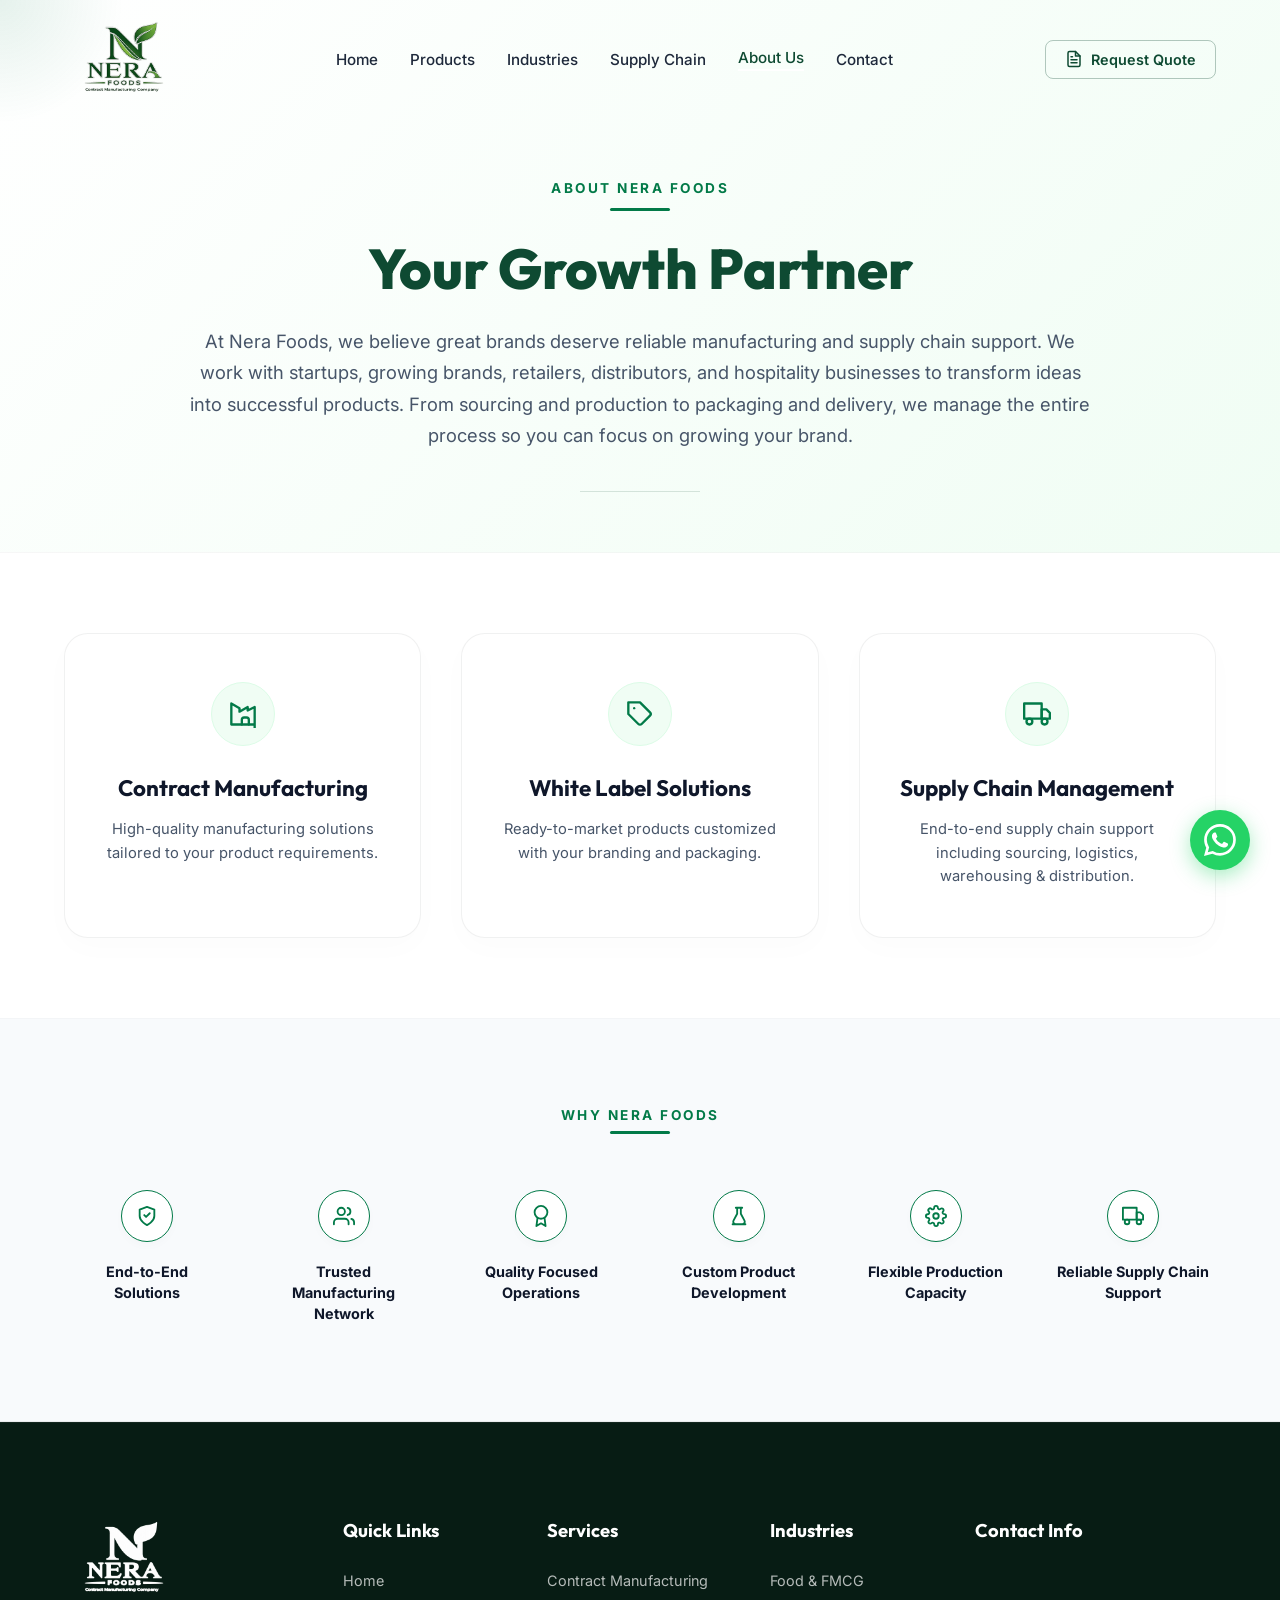
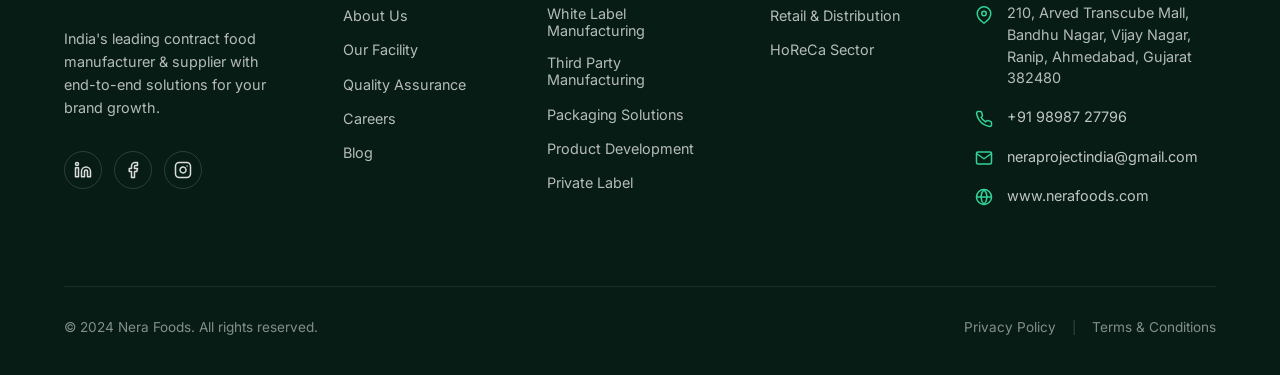
==== commit e8568f8b: "aa" ====
--- a/about.html
+++ b/about.html
@@ -4,9 +4,9 @@
 <head>
     <meta charset="UTF-8">
     <meta name="viewport" content="width=device-width, initial-scale=1.0">
-    <title>Salvin India - Your Growth Partner | About Us</title>
+    <title>Nera Foods - Your Growth Partner | About Us</title>
     <meta name="description"
-        content="At Salvin India, we believe great brands deserve reliable manufacturing and supply chain support. We work with startups, growing brands, and enterprises to transform ideas into successful products.">
+        content="At Nera Foods, we believe great brands deserve reliable manufacturing and supply chain support. We work with startups, growing brands, and enterprises to transform ideas into successful products.">
     <link rel="stylesheet" href="style.css">
     <link rel="preconnect" href="https://fonts.googleapis.com">
     <link rel="preconnect" href="https://fonts.gstatic.com" crossorigin>
@@ -22,7 +22,7 @@
     <!-- Header Section -->
     <header class="header">
         <div class="logo">
-            <img src="Image/logo.png" alt="Salvin India Logo" class="logo-img">
+            <img src="Image/logo.png" alt="Nera Foods Logo" class="logo-img">
         </div>
 
         <nav class="nav-menu">
@@ -35,7 +35,7 @@
         </nav>
 
         <div class="header-actions">
-            <a href="https://wa.me/919898727796?text=Hi%20Salvin%20India%2C%20I%20would%20like%20to%20request%20a%20quotation%20for%20food%20manufacturing%20and%20packaging%20services."
+            <a href="https://wa.me/919898727796?text=Hi%20Nera%20Foods%2C%20I%20would%20like%20to%20request%20a%20quotation%20for%20food%20manufacturing%20and%20packaging%20services."
                 class="btn btn-outline" target="_blank" rel="noopener noreferrer">
                 <svg class="btn-icon" viewBox="0 0 24 24" fill="none" stroke="currentColor" stroke-width="2"
                     stroke-linecap="round" stroke-linejoin="round">
@@ -60,11 +60,11 @@
     <!-- About Page Hero Section -->
     <main class="about-hero-section">
         <div class="about-hero-container">
-            <span class="about-tagline">ABOUT SALVIN INDIA</span>
+            <span class="about-tagline">ABOUT NERA FOODS</span>
             <div class="about-tagline-underline"></div>
             <h1 class="about-hero-title">Your Growth Partner</h1>
             <p class="about-hero-subtitle">
-                At Salvin India, we believe great brands deserve reliable manufacturing and supply chain support.
+                At Nera Foods, we believe great brands deserve reliable manufacturing and supply chain support.
                 We work with startups, growing brands, retailers, distributors, and hospitality businesses to
                 transform ideas into successful products. From sourcing and production to packaging and delivery,
                 we manage the entire process so you can focus on growing your brand.
@@ -124,7 +124,7 @@
     <!-- Why Salvin India (6 Badges Section) -->
     <section class="why-salvin-section">
         <div class="why-salvin-container">
-            <span class="why-salvin-tagline">WHY SALVIN INDIA</span>
+            <span class="why-salvin-tagline">WHY NERA FOODS</span>
             <div class="why-salvin-underline"></div>
             <div class="why-salvin-grid">
                 <!-- Badge 1: End-to-End Solutions -->
@@ -212,7 +212,7 @@
                 <!-- Column 1: Brand Info -->
                 <div class="footer-column brand-info-col">
                     <div class="footer-logo">
-                        <img src="Image/logo.png" alt="Salvin India Logo" class="footer-logo-img">
+                        <img src="Image/logo.png" alt="Nera Foods Logo" class="footer-logo-img">
                     </div>
                     <p class="brand-description">India's leading contract food manufacturer & supplier with end-to-end
                         solutions for your brand growth.</p>
@@ -319,15 +319,15 @@
                                 <path
                                     d="M12 2a15.3 15.3 0 0 1 4 10 15.3 15.3 0 0 1-4 10 15.3 15.3 0 0 1-4-10 15.3 15.3 0 0 1 4-10z" />
                             </svg>
-                            <a href="https://www.salvinindia.com" target="_blank"
-                                rel="noopener noreferrer">www.salvinindia.com</a>
+                            <a href="https://www.nerafoods.com" target="_blank"
+                                rel="noopener noreferrer">www.nerafoods.com</a>
                         </li>
                     </ul>
                 </div>
             </div>
 
             <div class="footer-bottom">
-                <p class="copyright">© 2024 Salvin India. All rights reserved.</p>
+                <p class="copyright">© 2024 Nera Foods. All rights reserved.</p>
                 <div class="footer-bottom-links">
                     <a href="#">Privacy Policy</a>
                     <span class="separator">|</span>
@@ -338,7 +338,7 @@
     </footer>
 
     <!-- WhatsApp Floating Widget -->
-    <a href="https://wa.me/919898727796?text=Hi%20Salvin%20India%2C%20I%20have%20an%20inquiry%20about%20your%20food%20manufacturing%20and%20packaging%20services."
+    <a href="https://wa.me/919898727796?text=Hi%20Nera%20Foods%2C%20I%20have%20an%20inquiry%20about%20your%20food%20manufacturing%20and%20packaging%20services."
         class="whatsapp-float" target="_blank" rel="noopener noreferrer" aria-label="Chat on WhatsApp">
         <svg viewBox="0 0 16 16" fill="currentColor">
             <path d="M13.601 2.326A7.85 7.85 0 0 0 7.994 0C3.627 0 .068 3.558.064 7.926c0 1.399.366 2.76 1.057 3.965L0 16l4.204-1.102a7.9 7.9 0 0 0 3.79.965h.004c4.368 0 7.926-3.558 7.93-7.93A7.9 7.9 0 0 0 13.6 2.326zM7.994 14.521a6.6 6.6 0 0 1-3.356-.92l-.24-.144-2.494.654.666-2.433-.156-.251a6.56 6.56 0 0 1-1.007-3.505c0-3.626 2.957-6.584 6.591-6.584a6.56 6.56 0 0 1 4.66 1.931 6.56 6.56 0 0 1 1.928 4.66c-.004 3.639-2.961 6.592-6.592 6.592m3.615-4.934c-.197-.099-1.17-.578-1.353-.646-.182-.065-.315-.099-.445.099-.133.197-.513.646-.627.775-.114.133-.232.148-.43.05-.197-.1-.836-.308-1.592-.985-.59-.525-.985-1.175-1.103-1.372-.114-.198-.011-.304.088-.403.087-.088.197-.232.296-.346.1-.114.133-.198.198-.33.065-.134.034-.248-.015-.347-.05-.099-.445-1.076-.612-1.47-.16-.389-.323-.335-.445-.34-.114-.007-.247-.007-.38-.007a.73.73 0 0 0-.529.247c-.182.198-.691.677-.691 1.654s.71 1.916.81 2.049c.098.133 1.394 2.132 3.383 2.992.47.205.84.326 1.129.418.475.152.904.129 1.246.08.38-.058 1.171-.48 1.338-.943.164-.464.164-.86.114-.943-.049-.084-.182-.133-.38-.232"/>
--- a/style.css
+++ b/style.css
@@ -296,22 +296,38 @@
 @media (min-width: 769px) {
     .hero-slide[data-bg*="mango"] {
         background-size: cover;
-        background-position: right top;
+        background-position: right bottom;
         background-color: #e6ece3;
         /* Soft green-gray background matching the mango image */
     }
 
     .hero-slide[data-bg*="honey"] {
         background-size: cover;
-        background-position: right top;
+        background-position: right bottom;
         background-color: #faf6ee;
         /* Warm cream background matching the honey image */
     }
+
+    .hero-slide[data-bg*="protine"] {
+        background-size: cover;
+        background-position: right bottom;
+        background-color: #f6f6f6;
+        /* Light gray background matching protein powder image */
+    }
+
+    .hero-slide[data-bg*="source_chutneys"] {
+        background-size: cover;
+        background-position: right bottom;
+        background-color: #faf7f2;
+        /* Warm background matching sauces & chutneys image */
+    }
 }
 
 /* Light overlay overrides for product slides to keep the images clear and bright */
 .hero-slide[data-bg*="mango"]::before,
-.hero-slide[data-bg*="honey"]::before {
+.hero-slide[data-bg*="honey"]::before,
+.hero-slide[data-bg*="protine"]::before,
+.hero-slide[data-bg*="source_chutneys"]::before {
     background:
         linear-gradient(to bottom, rgba(7, 28, 20, 0.4) 0%, rgba(7, 28, 20, 0) 25%),
         linear-gradient(to right, rgba(255, 255, 255, 0.05) 0%, rgba(255, 255, 255, 0) 70%),
@@ -975,9 +991,17 @@
 
     /* Set hero to single column centered layout */
     .hero {
-        min-height: auto;
+        min-height: 500px;
         background-position: center center;
         padding-bottom: 3rem;
+    }
+
+    .hero-slide.active {
+        position: absolute;
+    }
+
+    .hero-slide {
+        background-position: center bottom;
     }
 
     .hero-container {
@@ -5280,11 +5304,11 @@
     .about-hero-title {
         font-size: 2.8rem;
     }
-    
+
     .about-cards-grid {
         gap: 1.5rem;
     }
-    
+
     .about-card {
         padding: 2.5rem 1.5rem;
     }
@@ -5294,42 +5318,42 @@
     .about-hero-section {
         padding: 130px 4% 45px;
     }
-    
+
     .about-hero-title {
         font-size: 2.2rem;
     }
-    
+
     .about-hero-subtitle {
         font-size: 1rem;
         line-height: 1.6;
     }
-    
+
     .about-solutions-section {
         padding: 3.5rem 4%;
     }
-    
+
     .about-cards-grid {
         grid-template-columns: 1fr;
         gap: 2rem;
         max-width: 480px;
         margin: 0 auto;
     }
-    
+
     .why-salvin-section {
         padding: 4rem 4% 4.5rem;
     }
-    
+
     .why-salvin-underline {
         margin-bottom: 2.5rem;
     }
-    
+
     .why-salvin-grid {
         grid-template-columns: repeat(2, 1fr);
         gap: 2rem 1rem;
         max-width: 480px;
         margin: 0 auto;
     }
-    
+
     .why-salvin-text {
         font-size: 0.85rem;
     }
@@ -5339,7 +5363,7 @@
     .about-hero-title {
         font-size: 1.8rem;
     }
-    
+
     .why-salvin-grid {
         gap: 1.5rem 0.75rem;
     }
@@ -5610,7 +5634,9 @@
 }
 
 @keyframes spinSubmit {
-    to { transform: rotate(360deg); }
+    to {
+        transform: rotate(360deg);
+    }
 }
 
 .btn-submit.loading .submit-spinner {
@@ -5653,6 +5679,7 @@
         opacity: 0;
         transform: translateY(-10px);
     }
+
     to {
         opacity: 1;
         transform: translateY(0);
@@ -5664,12 +5691,12 @@
     .contact-hero-title {
         font-size: 2.8rem;
     }
-    
+
     .contact-grid-container {
         grid-template-columns: 1fr;
         gap: 3rem;
     }
-    
+
     .contact-form-col {
         padding: 3rem 2rem;
     }
@@ -5679,20 +5706,20 @@
     .contact-hero-section {
         padding: 130px 4% 45px;
     }
-    
+
     .contact-hero-title {
         font-size: 2.2rem;
     }
-    
+
     .contact-hero-subtitle {
         font-size: 1rem;
         line-height: 1.6;
     }
-    
+
     .contact-layout-section {
         padding: 3.5rem 4%;
     }
-    
+
     .form-row-2 {
         grid-template-columns: 1fr;
         gap: 1.5rem;
@@ -5703,17 +5730,17 @@
     .contact-hero-title {
         font-size: 1.8rem;
     }
-    
+
     .contact-form-col {
         padding: 2.2rem 1.25rem;
         border-radius: 20px;
     }
-    
+
     .info-card {
         padding: 1.2rem;
         gap: 0.9rem;
     }
-    
+
     .info-icon-box {
         width: 38px;
         height: 38px;
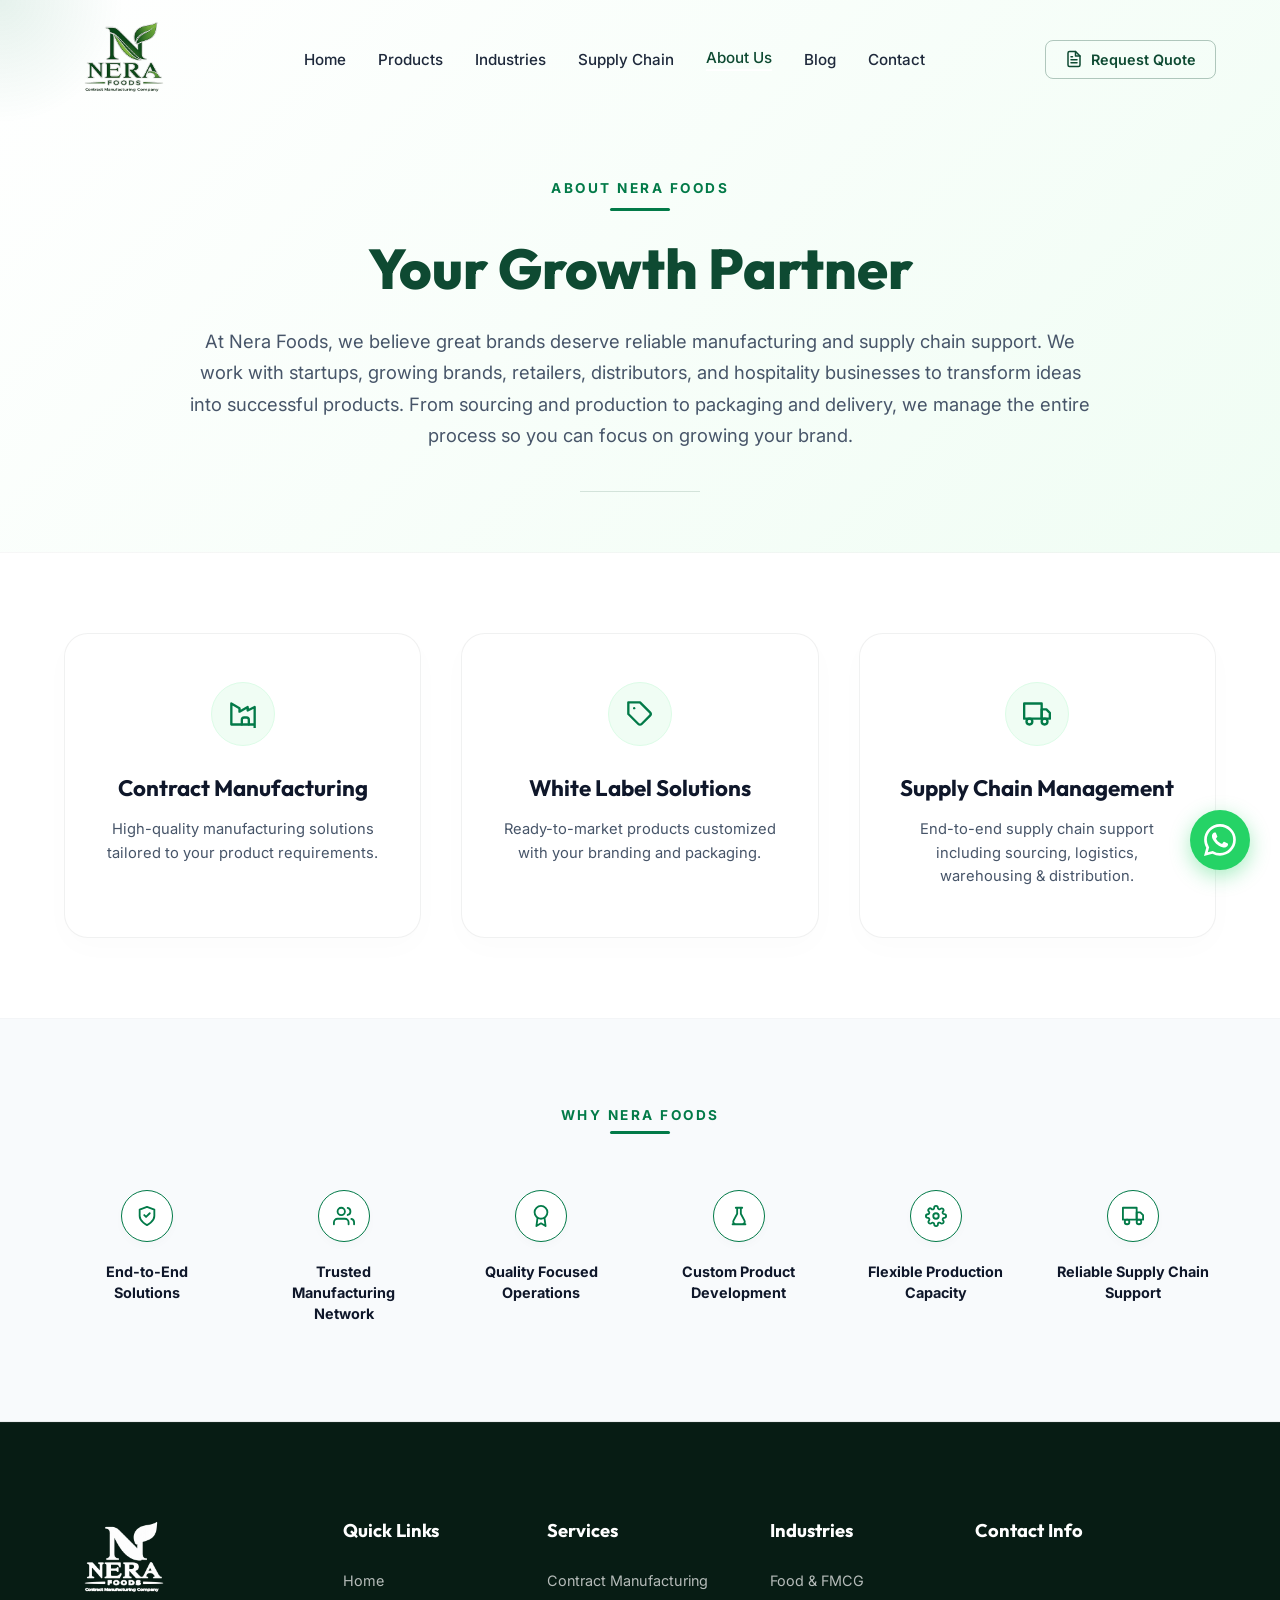
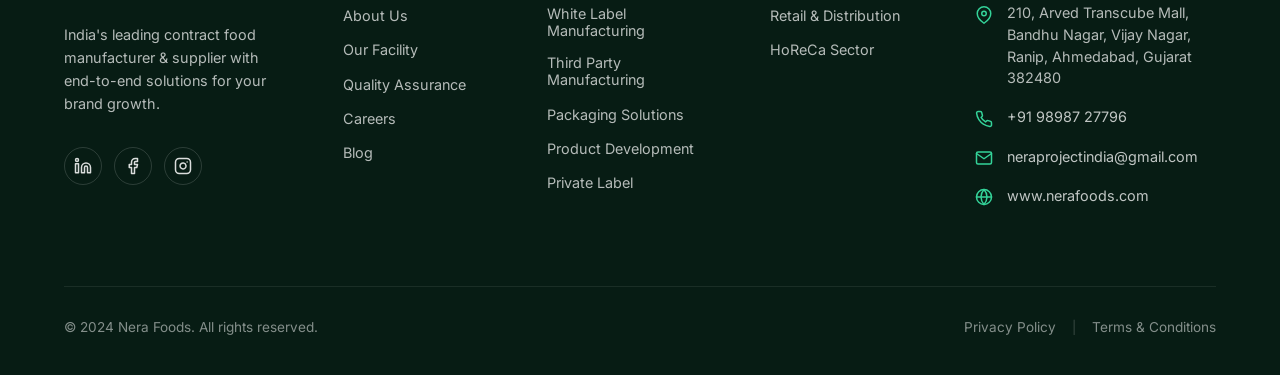
==== commit 1cdcc19e: "aa" ====
--- a/about.html
+++ b/about.html
@@ -4,9 +4,51 @@
 <head>
     <meta charset="UTF-8">
     <meta name="viewport" content="width=device-width, initial-scale=1.0">
-    <title>Nera Foods - Your Growth Partner | About Us</title>
+    <title>About Nera Foods | Food Manufacturing & Packaging Partner</title>
     <meta name="description"
-        content="At Nera Foods, we believe great brands deserve reliable manufacturing and supply chain support. We work with startups, growing brands, and enterprises to transform ideas into successful products.">
+        content="Learn about Nera Foods. We provide reliable contract food manufacturing, strategic sourcing, and supply chain solutions for startups and growing brands.">
+    <meta name="keywords" content="about nera foods, food manufacturing india, private label partner, food packaging factory">
+    <meta name="robots" content="index, follow">
+    <link rel="canonical" href="https://www.nerafoods.com/about.html">
+
+    <!-- Open Graph / Facebook -->
+    <meta property="og:type" content="website">
+    <meta property="og:url" content="https://www.nerafoods.com/about.html">
+    <meta property="og:title" content="About Nera Foods | Food Manufacturing & Packaging Partner">
+    <meta property="og:description" content="Learn about Nera Foods. We provide reliable contract food manufacturing, strategic sourcing, and supply chain solutions for startups and growing brands.">
+    <meta property="og:image" content="https://www.nerafoods.com/Image/logo.png">
+
+    <!-- Twitter Card -->
+    <meta name="twitter:card" content="summary_large_image">
+    <meta name="twitter:url" content="https://www.nerafoods.com/about.html">
+    <meta name="twitter:title" content="About Nera Foods | Food Manufacturing & Packaging Partner">
+    <meta name="twitter:description" content="Learn about Nera Foods. We provide reliable contract food manufacturing, strategic sourcing, and supply chain solutions for startups and growing brands.">
+    <meta name="twitter:image" content="https://www.nerafoods.com/Image/logo.png">
+
+    <!-- Schema Markup (Structured Data) -->
+    <script type="application/ld+json">
+    {
+      "@context": "https://schema.org",
+      "@type": "AboutPage",
+      "mainEntity": {
+        "@type": "FoodEstablishment",
+        "name": "Nera Foods",
+        "image": "https://www.nerafoods.com/Image/logo.png",
+        "url": "https://www.nerafoods.com",
+        "telephone": "+919898727796",
+        "email": "neraprojectindia@gmail.com",
+        "address": {
+          "@type": "PostalAddress",
+          "streetAddress": "210, Arved Transcube Mall, Bandhu Nagar, Vijay Nagar, Ranip",
+          "addressLocality": "Ahmedabad",
+          "addressRegion": "Gujarat",
+          "postalCode": "382480",
+          "addressCountry": "IN"
+        }
+      }
+    }
+    </script>
+
     <link rel="stylesheet" href="style.css">
     <link rel="preconnect" href="https://fonts.googleapis.com">
     <link rel="preconnect" href="https://fonts.gstatic.com" crossorigin>
@@ -31,6 +73,7 @@
             <a href="industries.html" class="nav-item">Industries</a>
             <a href="supply-chain.html" class="nav-item">Supply Chain</a>
             <a href="about.html" class="nav-item active">About Us</a>
+            <a href="blog.html" class="nav-item">Blog</a>
             <a href="contact.html" class="nav-item">Contact</a>
         </nav>
 
@@ -255,7 +298,7 @@
                         <li><a href="#">Our Facility</a></li>
                         <li><a href="#">Quality Assurance</a></li>
                         <li><a href="#">Careers</a></li>
-                        <li><a href="#">Blog</a></li>
+                        <li><a href="blog.html">Blog</a></li>
                     </ul>
                 </div>
 
--- a/style.css
+++ b/style.css
@@ -26,6 +26,11 @@
     background: #f4f7f6;
 }
 
+img {
+    max-width: 100%;
+    display: block;
+}
+
 /* Custom Cursor Glow */
 .cursor-glow {
     position: fixed;
@@ -248,6 +253,342 @@
     background: var(--accent-hover);
     border-color: var(--accent-hover);
     transform: translateY(-1px);
+}
+
+/* Blog Page Styles */
+.blog-hero {
+    padding: 180px 5% 80px;
+    background:
+        linear-gradient(rgba(14, 74, 50, 0.82), rgba(14, 74, 50, 0.82)),
+        url('https://images.unsplash.com/photo-1498837167922-ddd27525d352?auto=format&fit=crop&w=1400&q=80') center/cover;
+    color: #fff;
+}
+
+.blog-hero-content {
+    max-width: 900px;
+    margin: 0 auto;
+    text-align: center;
+}
+
+.blog-eyebrow {
+    display: inline-block;
+    margin-bottom: 1rem;
+    padding: 0.4rem 0.8rem;
+    border-radius: 999px;
+    background: rgba(255, 255, 255, 0.12);
+    font-size: 0.9rem;
+    letter-spacing: 0.1em;
+    text-transform: uppercase;
+}
+
+.blog-hero-content h1 {
+    font-family: 'Outfit', sans-serif;
+    font-size: clamp(2.5rem, 4vw, 4rem);
+    line-height: 1.1;
+    margin-bottom: 1rem;
+}
+
+.blog-hero-content p {
+    font-size: 1rem;
+    line-height: 1.7;
+    color: rgba(255, 255, 255, 0.88);
+}
+
+.blog-list-section {
+    padding: 70px 5%;
+}
+
+.blog-list-container {
+    max-width: 1200px;
+    margin: 0 auto;
+}
+
+.blog-filter-row {
+    display: flex;
+    flex-wrap: wrap;
+    gap: 0.75rem;
+    margin-bottom: 2rem;
+}
+
+.filter-pill {
+    border: 1px solid #dbe7e2;
+    background: #fff;
+    color: var(--text-muted);
+    padding: 0.7rem 1rem;
+    border-radius: 999px;
+    cursor: pointer;
+    font-weight: 600;
+    transition: var(--transition-smooth);
+}
+
+.filter-pill:hover,
+.filter-pill.active {
+    background: var(--primary-color);
+    color: #fff;
+    border-color: var(--primary-color);
+}
+
+.blog-grid {
+    display: grid;
+    grid-template-columns: repeat(3, 1fr);
+    gap: 1.8rem;
+}
+
+.blog-card {
+    background: #fff;
+    border-radius: 18px;
+    overflow: hidden;
+    box-shadow: 0 18px 45px rgba(15, 23, 42, 0.08);
+    transition: var(--transition-smooth);
+}
+
+.blog-card:hover {
+    transform: translateY(-6px);
+}
+
+.blog-card img {
+    width: 100%;
+    height: 240px;
+    object-fit: cover;
+}
+
+.blog-card-content {
+    padding: 1.6rem;
+}
+
+.blog-meta {
+    display: flex;
+    justify-content: space-between;
+    gap: 0.5rem;
+    color: var(--accent-color);
+    font-size: 0.85rem;
+    font-weight: 600;
+    text-transform: uppercase;
+    letter-spacing: 0.08em;
+    margin-bottom: 0.8rem;
+}
+
+.blog-card h3 {
+    font-size: 1.3rem;
+    line-height: 1.4;
+    margin-bottom: 0.8rem;
+    color: var(--text-dark);
+}
+
+.blog-card p {
+    color: var(--text-muted);
+    line-height: 1.7;
+    margin-bottom: 1rem;
+}
+
+.read-more {
+    color: var(--primary-color);
+    font-weight: 700;
+    text-decoration: none;
+}
+
+.featured-card {
+    grid-column: span 2;
+    display: grid;
+    grid-template-columns: 1.2fr 1fr;
+}
+
+.featured-card img {
+    height: 100%;
+    min-height: 100%;
+}
+
+.blog-pagination {
+    display: flex;
+    justify-content: center;
+    align-items: center;
+    gap: 0.5rem;
+    margin-top: 2.5rem;
+}
+
+.page-number,
+.page-arrow {
+    width: 42px;
+    height: 42px;
+    display: flex;
+    align-items: center;
+    justify-content: center;
+    border-radius: 999px;
+    text-decoration: none;
+    color: var(--text-muted);
+    border: 1px solid #dde7e2;
+    background: #fff;
+    font-weight: 600;
+}
+
+.page-number.active,
+.page-number:hover,
+.page-arrow:hover {
+    background: var(--primary-color);
+    color: #fff;
+    border-color: var(--primary-color);
+}
+
+@media (max-width: 991px) {
+    .blog-grid {
+        grid-template-columns: repeat(2, 1fr);
+    }
+
+    .featured-card {
+        grid-column: span 2;
+        grid-template-columns: 1fr;
+    }
+}
+
+@media (max-width: 768px) {
+    .blog-hero {
+        padding: 140px 5% 60px;
+    }
+
+    .blog-grid {
+        grid-template-columns: 1fr;
+    }
+
+    .featured-card {
+        grid-column: span 1;
+    }
+}
+
+.home-blog-section {
+    padding: 80px 5%;
+    background: #f7f9f8;
+}
+
+.home-blog-container {
+    max-width: 1200px;
+    margin: 0 auto;
+}
+
+.home-blog-header {
+    display: flex;
+    justify-content: space-between;
+    align-items: end;
+    gap: 1rem;
+    margin-bottom: 2rem;
+}
+
+.home-blog-header h2 {
+    margin-top: 0.6rem;
+    font-size: clamp(2rem, 3vw, 3rem);
+    color: var(--text-dark);
+}
+
+.home-blog-button {
+    display: inline-flex;
+    align-items: center;
+    justify-content: center;
+    padding: 0.9rem 1.2rem;
+    background: var(--primary-color);
+    color: #fff;
+    text-decoration: none;
+    border-radius: 999px;
+    font-weight: 600;
+    transition: var(--transition-smooth);
+}
+
+.home-blog-button:hover {
+    background: var(--accent-hover);
+}
+
+.home-blog-grid {
+    display: grid;
+    grid-template-columns: 1.2fr 1fr 1fr;
+    gap: 1.5rem;
+}
+
+.home-blog-card {
+    background: #fff;
+    border-radius: 18px;
+    overflow: hidden;
+    box-shadow: 0 18px 40px rgba(15, 23, 42, 0.08);
+    transition: var(--transition-smooth);
+}
+
+.home-blog-card:hover {
+    transform: translateY(-5px);
+}
+
+.featured-home-card {
+    grid-row: span 2;
+}
+
+.home-blog-card img {
+    width: 100%;
+    height: 250px;
+    object-fit: cover;
+}
+
+.featured-home-card img {
+    height: 360px;
+}
+
+.home-blog-card-content {
+    padding: 1.4rem;
+}
+
+.home-blog-tag {
+    display: inline-block;
+    font-size: 0.78rem;
+    font-weight: 700;
+    color: var(--accent-color);
+    text-transform: uppercase;
+    letter-spacing: 0.08em;
+    margin-bottom: 0.7rem;
+}
+
+.home-blog-card h3 {
+    font-size: 1.2rem;
+    line-height: 1.4;
+    margin-bottom: 0.7rem;
+    color: var(--text-dark);
+}
+
+.home-blog-card p {
+    color: var(--text-muted);
+    line-height: 1.7;
+    margin-bottom: 1rem;
+}
+
+.home-blog-card a {
+    color: var(--primary-color);
+    font-weight: 700;
+    text-decoration: none;
+}
+
+@media (max-width: 991px) {
+    .home-blog-grid {
+        grid-template-columns: repeat(2, 1fr);
+    }
+
+    .featured-home-card {
+        grid-row: span 1;
+        grid-column: span 2;
+    }
+}
+
+@media (max-width: 768px) {
+    .home-blog-header {
+        flex-direction: column;
+        align-items: flex-start;
+    }
+
+    .home-blog-grid {
+        grid-template-columns: 1fr;
+    }
+
+    .featured-home-card {
+        grid-column: span 1;
+    }
+
+    .featured-home-card img,
+    .home-blog-card img {
+        height: 240px;
+    }
 }
 
 /* Hero Section (Slider Container) */
@@ -5746,4 +6087,238 @@
         height: 38px;
         border-radius: 10px;
     }
+}
+
+/* ==========================================================================
+   Categories Section (Homepage)
+   ========================================================================== */
+.categories-section {
+    position: relative;
+    background: #f8fafc;
+    padding: 6rem 5% 7rem;
+    border-bottom: 1px solid rgba(0, 0, 0, 0.05);
+    overflow: hidden;
+}
+
+.categories-container {
+    max-width: 1440px;
+    margin: 0 auto;
+    width: 100%;
+    position: relative;
+    z-index: 2;
+}
+
+.categories-header {
+    text-align: center;
+    margin-bottom: 4.5rem;
+}
+
+.categories-tagline {
+    display: block;
+    color: var(--accent-color);
+    font-size: 0.85rem;
+    font-weight: 700;
+    letter-spacing: 2px;
+    text-transform: uppercase;
+    margin-bottom: 0.75rem;
+}
+
+.categories-title {
+    font-family: 'Outfit', sans-serif;
+    font-size: 3rem;
+    font-weight: 800;
+    line-height: 1.2;
+    color: #0f172a;
+    margin-bottom: 1.25rem;
+}
+
+.categories-title .text-green {
+    color: var(--primary-color);
+}
+
+.categories-subtitle {
+    font-size: 1.15rem;
+    color: var(--text-muted);
+    max-width: 720px;
+    margin: 0 auto;
+    line-height: 1.6;
+}
+
+.categories-grid {
+    display: grid;
+    grid-template-columns: repeat(auto-fill, minmax(280px, 1fr));
+    gap: 2rem;
+    width: 100%;
+}
+
+.category-card-home {
+    position: relative;
+    background: #ffffff;
+    border: 1px solid #e2e8f0;
+    border-radius: 20px;
+    overflow: hidden;
+    display: flex;
+    flex-direction: column;
+    transition: all 0.4s cubic-bezier(0.16, 1, 0.3, 1);
+    box-shadow: 0 4px 20px rgba(0, 0, 0, 0.02);
+    text-decoration: none;
+    height: 380px;
+}
+
+.category-card-home:hover {
+    transform: translateY(-8px);
+    box-shadow: 0 20px 40px rgba(2, 122, 72, 0.1);
+    border-color: var(--accent-color);
+}
+
+.category-card-img-box {
+    width: 100%;
+    height: 260px;
+    overflow: hidden;
+    position: relative;
+    background: #f1f5f9;
+}
+
+.category-card-img-box img {
+    width: 100%;
+    height: 100%;
+    object-fit: cover;
+    transition: transform 0.6s cubic-bezier(0.16, 1, 0.3, 1);
+}
+
+.category-card-home:hover .category-card-img-box img {
+    transform: scale(1.08);
+}
+
+.category-card-overlay {
+    position: absolute;
+    top: 0;
+    left: 0;
+    width: 100%;
+    height: 100%;
+    background: linear-gradient(to bottom, rgba(15, 23, 42, 0) 40%, rgba(15, 23, 42, 0.6) 100%);
+    opacity: 0.8;
+    transition: opacity 0.4s ease;
+}
+
+.category-card-home:hover .category-card-overlay {
+    opacity: 0.9;
+}
+
+.category-card-details {
+    padding: 1.75rem 1.5rem;
+    background: #ffffff;
+    display: flex;
+    flex-direction: column;
+    justify-content: space-between;
+    flex-grow: 1;
+    position: relative;
+    z-index: 2;
+    transition: background-color 0.4s ease;
+}
+
+.category-card-title {
+    font-family: 'Outfit', sans-serif;
+    font-size: 1.35rem;
+    font-weight: 700;
+    color: #0f172a;
+    margin: 0 0 0.5rem 0;
+    line-height: 1.3;
+    transition: color 0.3s ease;
+}
+
+.category-card-home:hover .category-card-title {
+    color: var(--accent-color);
+}
+
+.category-card-cta {
+    display: inline-flex;
+    align-items: center;
+    gap: 0.5rem;
+    font-family: 'Inter', sans-serif;
+    font-size: 0.9rem;
+    font-weight: 600;
+    color: var(--accent-color);
+    margin-top: auto;
+    transition: gap 0.3s ease;
+}
+
+.category-card-home:hover .category-card-cta {
+    gap: 0.75rem;
+}
+
+.category-card-cta svg {
+    width: 16px;
+    height: 16px;
+    transition: transform 0.3s ease;
+}
+
+.category-card-home:hover .category-card-cta svg {
+    transform: translateX(3px);
+}
+
+/* Skeleton Loading State for Category Cards */
+.category-skeleton-card {
+    background: #ffffff;
+    border: 1px solid #e2e8f0;
+    border-radius: 20px;
+    overflow: hidden;
+    height: 380px;
+    opacity: 0.7;
+}
+
+.category-skeleton-img {
+    height: 260px;
+    background: #e2e8f0;
+    animation: categoryPulse 1.5s infinite ease-in-out;
+}
+
+.category-skeleton-text-1 {
+    height: 24px;
+    width: 60%;
+    margin: 1.5rem 1.5rem 0.5rem;
+    background: #e2e8f0;
+    border-radius: 4px;
+    animation: categoryPulse 1.5s infinite ease-in-out;
+}
+
+.category-skeleton-text-2 {
+    height: 16px;
+    width: 40%;
+    margin: 0.75rem 1.5rem;
+    background: #e2e8f0;
+    border-radius: 4px;
+    animation: categoryPulse 1.5s infinite ease-in-out;
+}
+
+@keyframes categoryPulse {
+    0%, 100% { opacity: 0.6; }
+    50% { opacity: 1; }
+}
+
+/* Responsive adjustments */
+@media (max-width: 768px) {
+    .categories-section {
+        padding: 4rem 4% 5rem;
+    }
+    
+    .categories-header {
+        margin-bottom: 3rem;
+    }
+    
+    .categories-title {
+        font-size: 2.2rem;
+    }
+    
+    .categories-grid {
+        gap: 1.5rem;
+    }
+    
+    .category-card-home {
+        height: 340px;
+    }
+    
+    .category-card-img-box {
+        height: 220px;
+    }
 }
